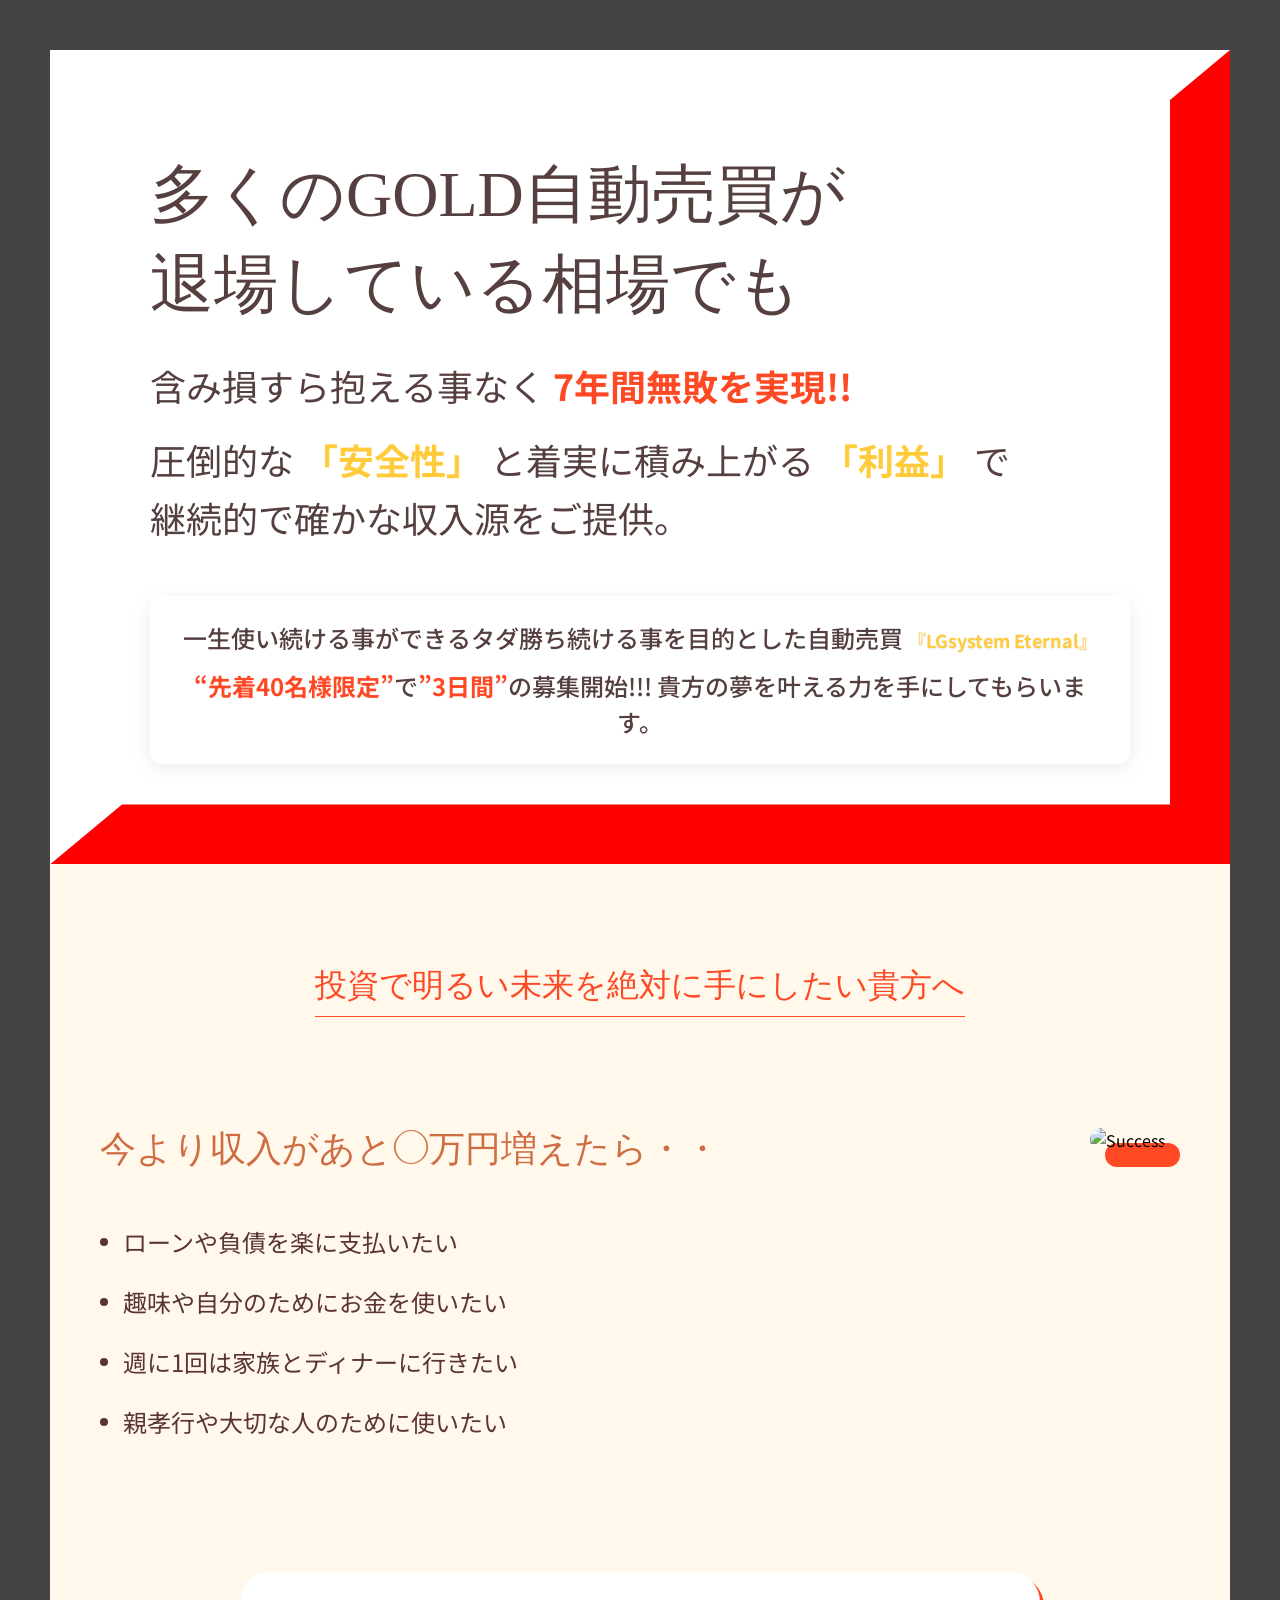
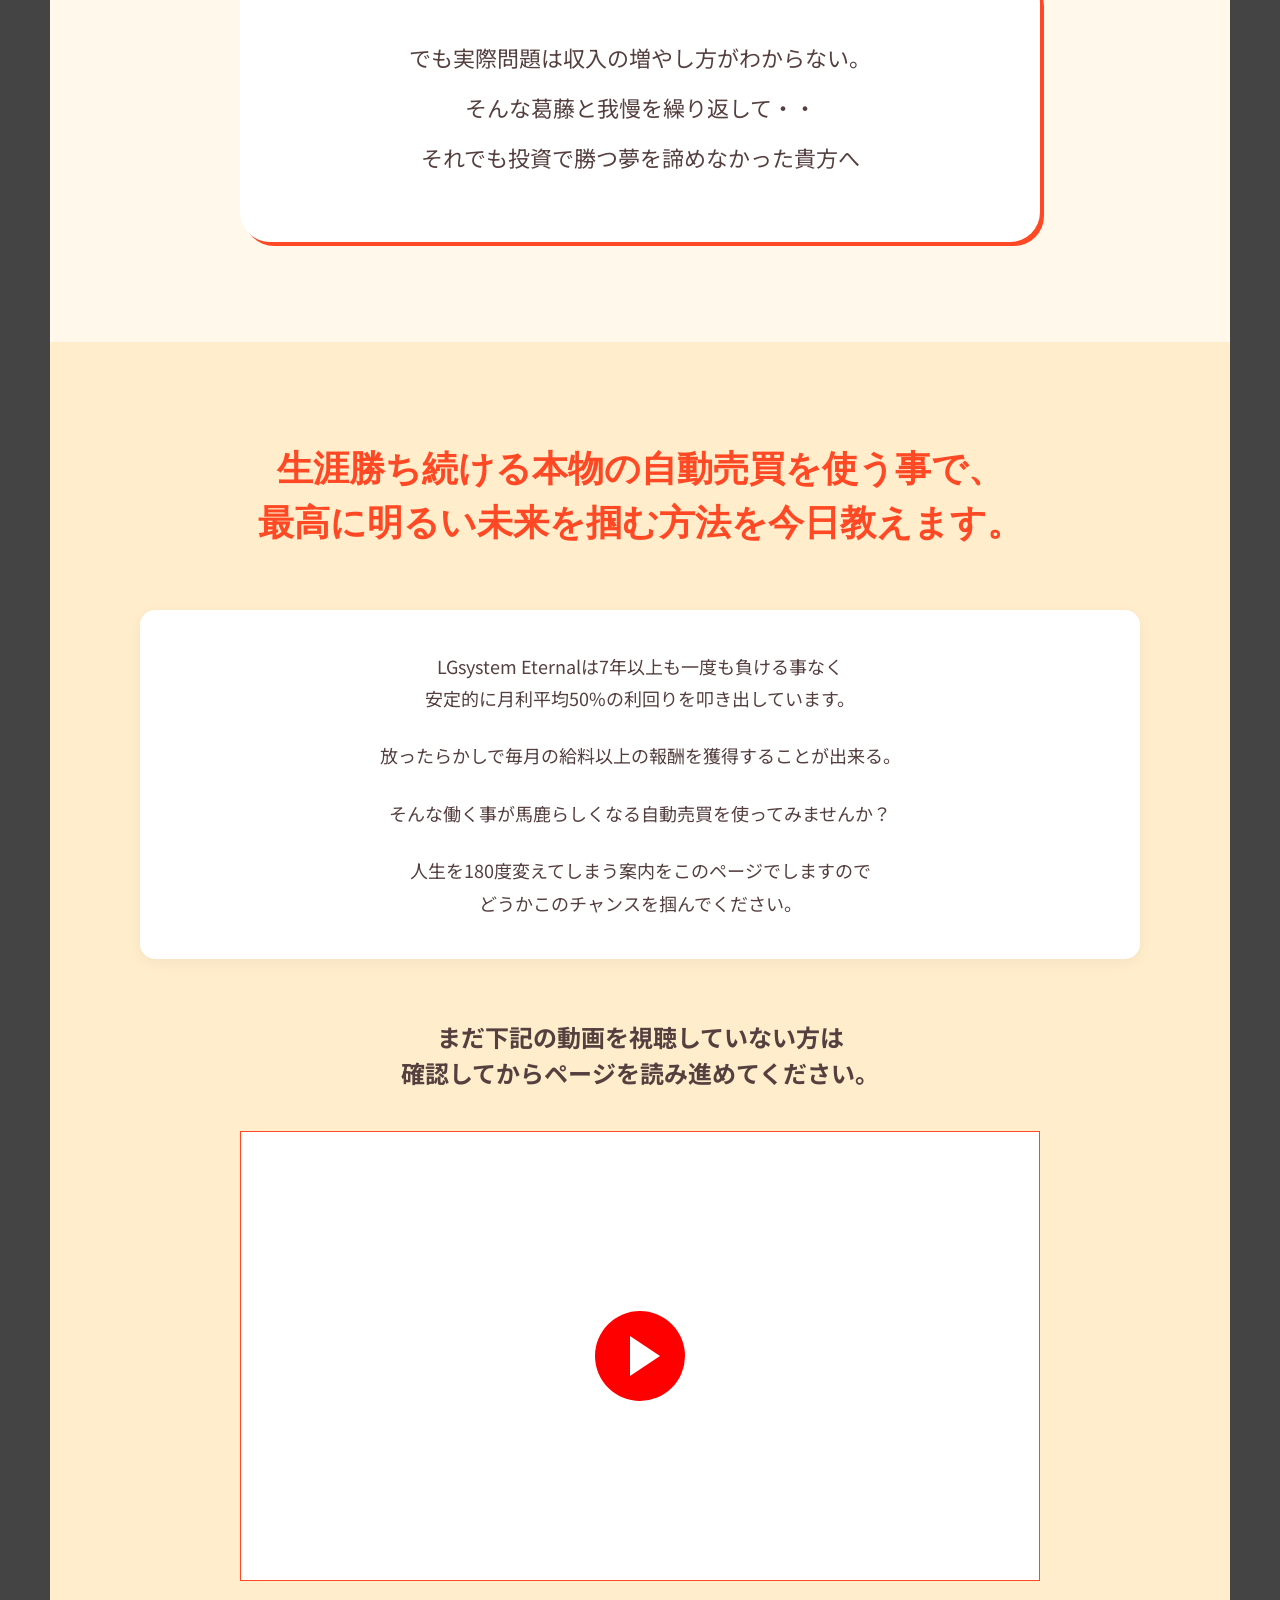
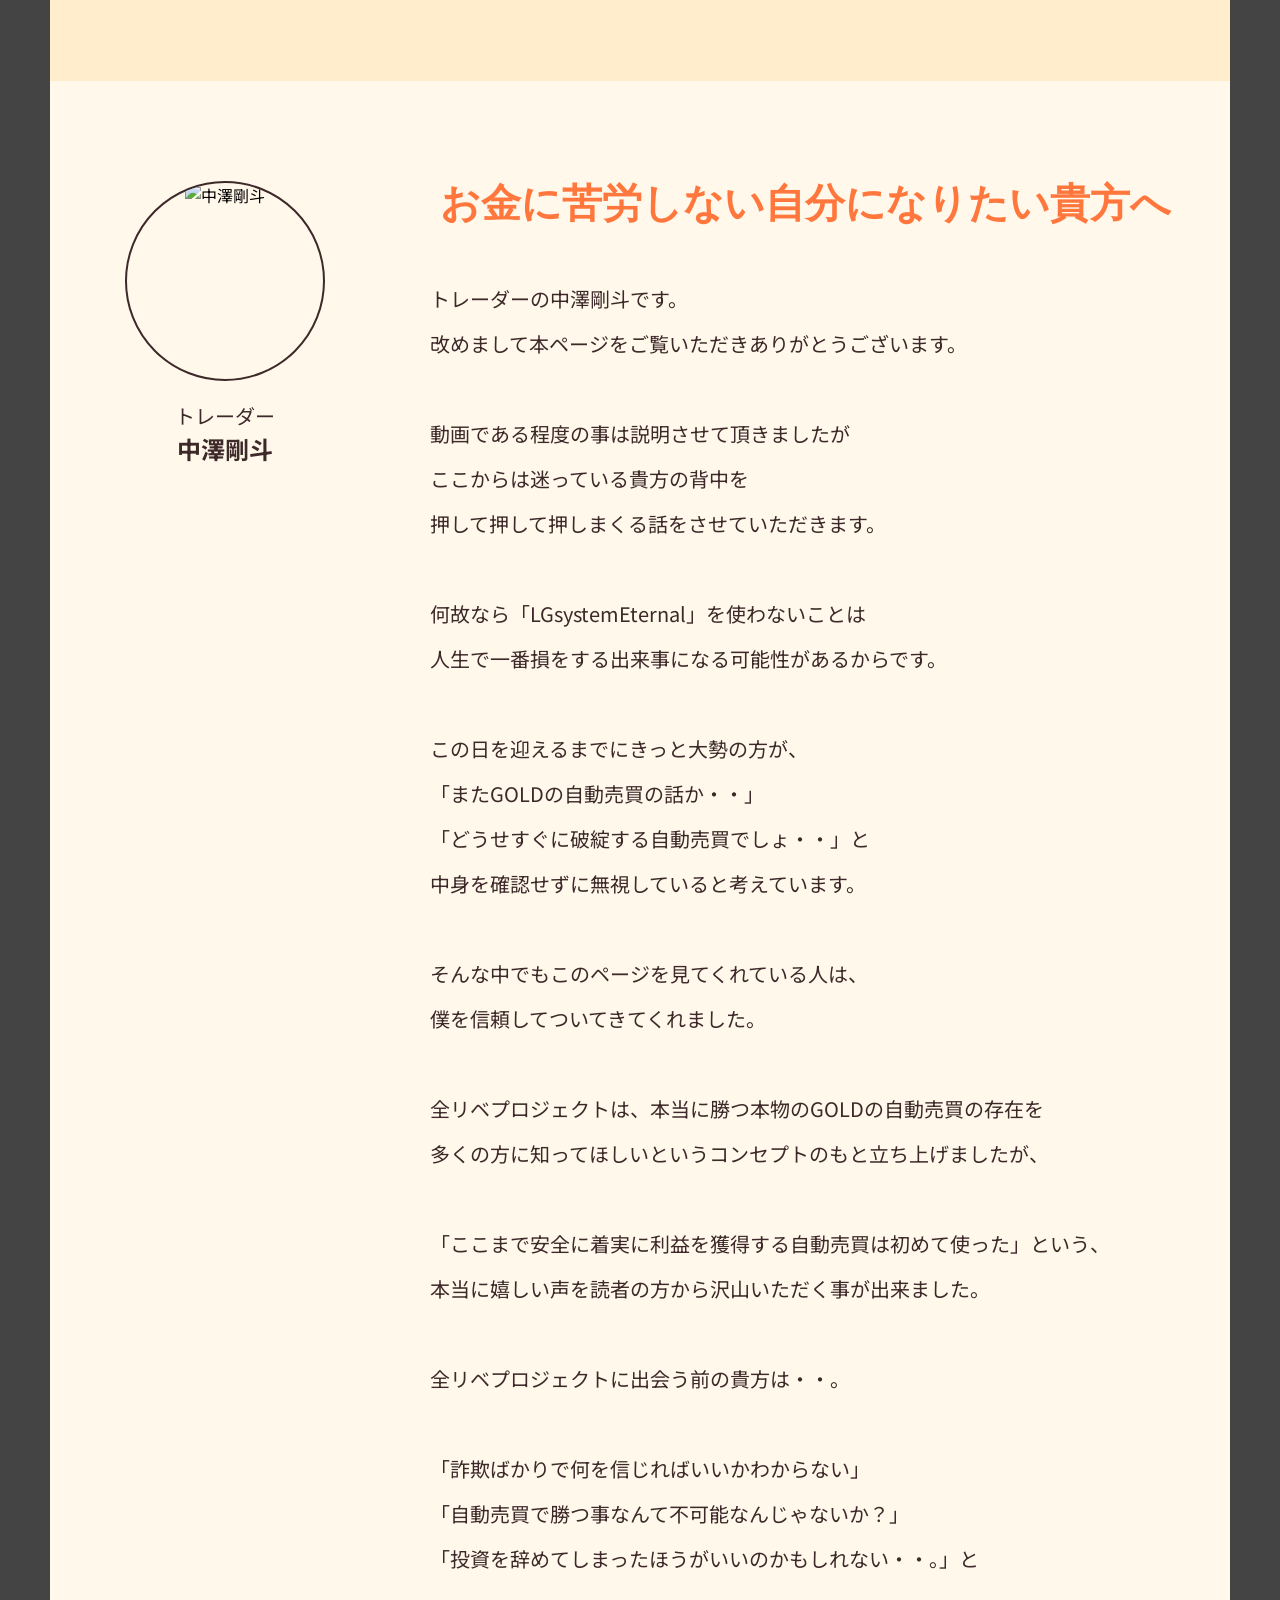
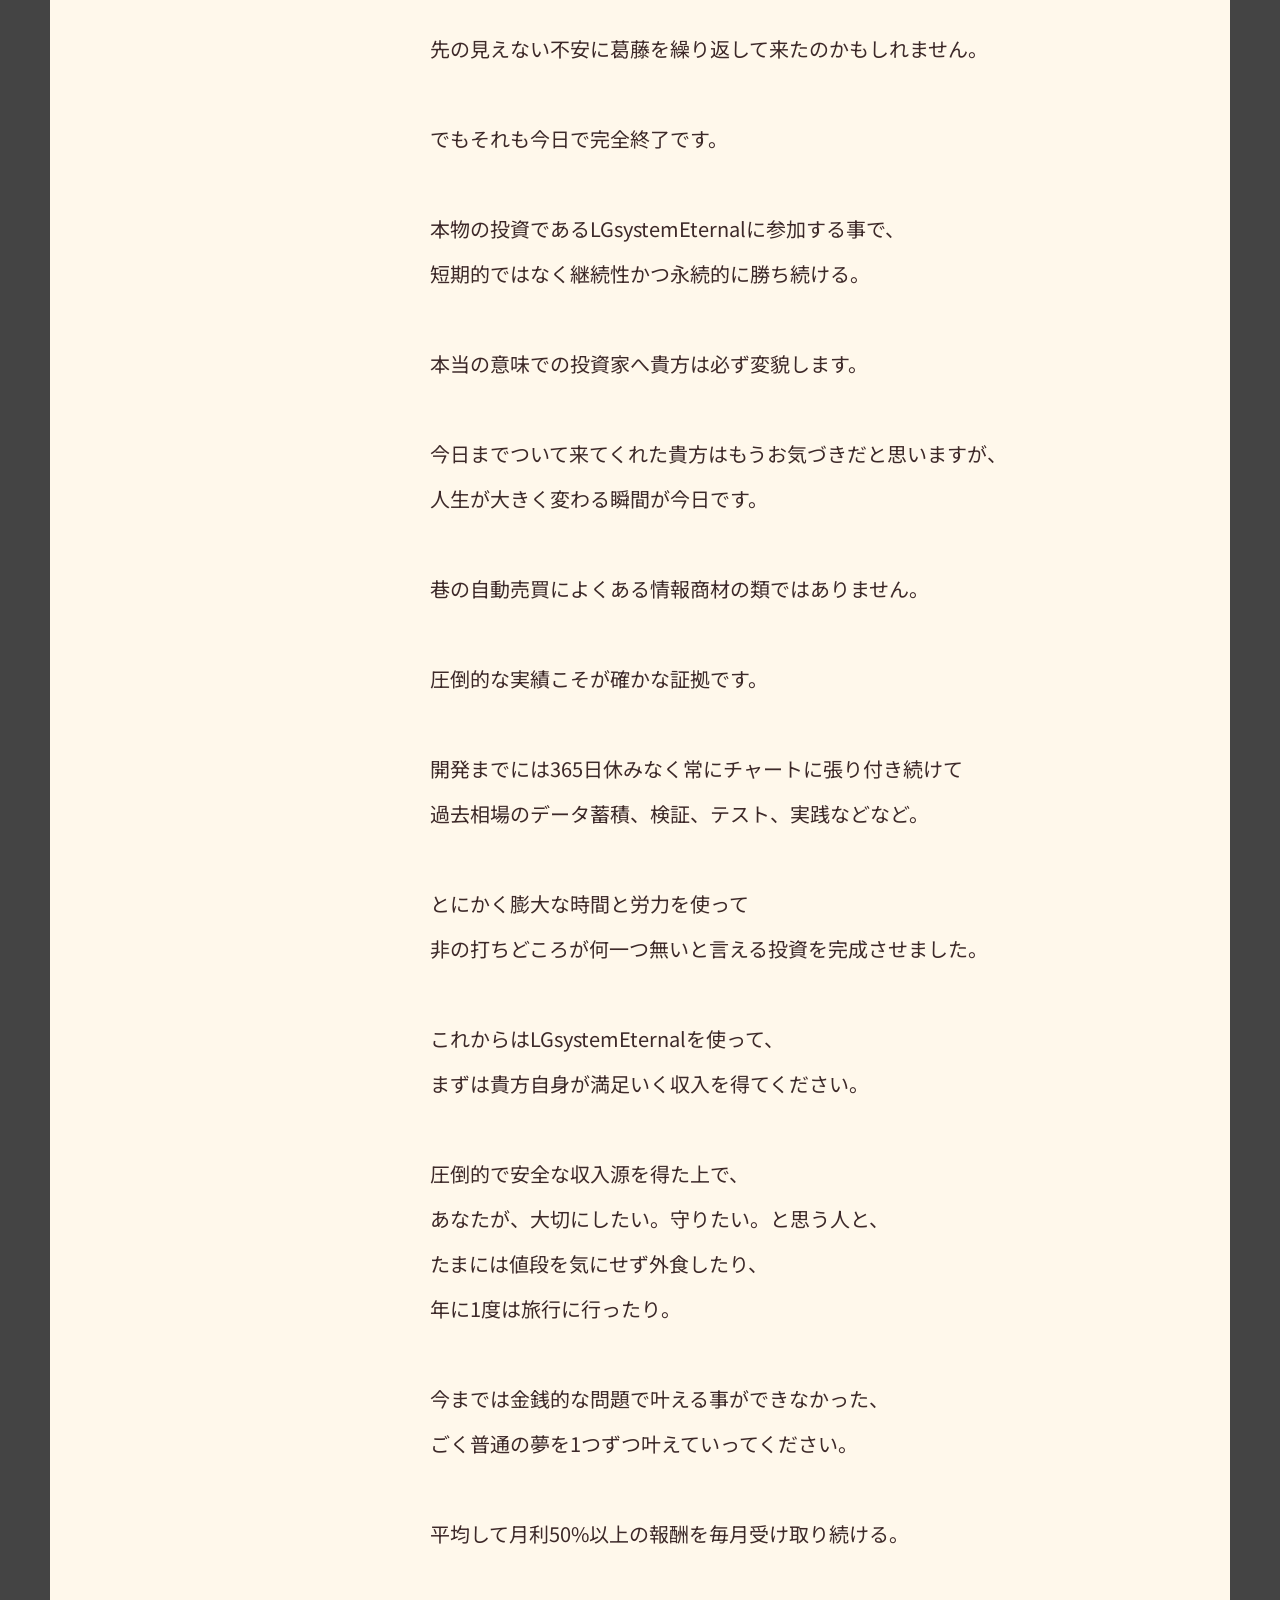
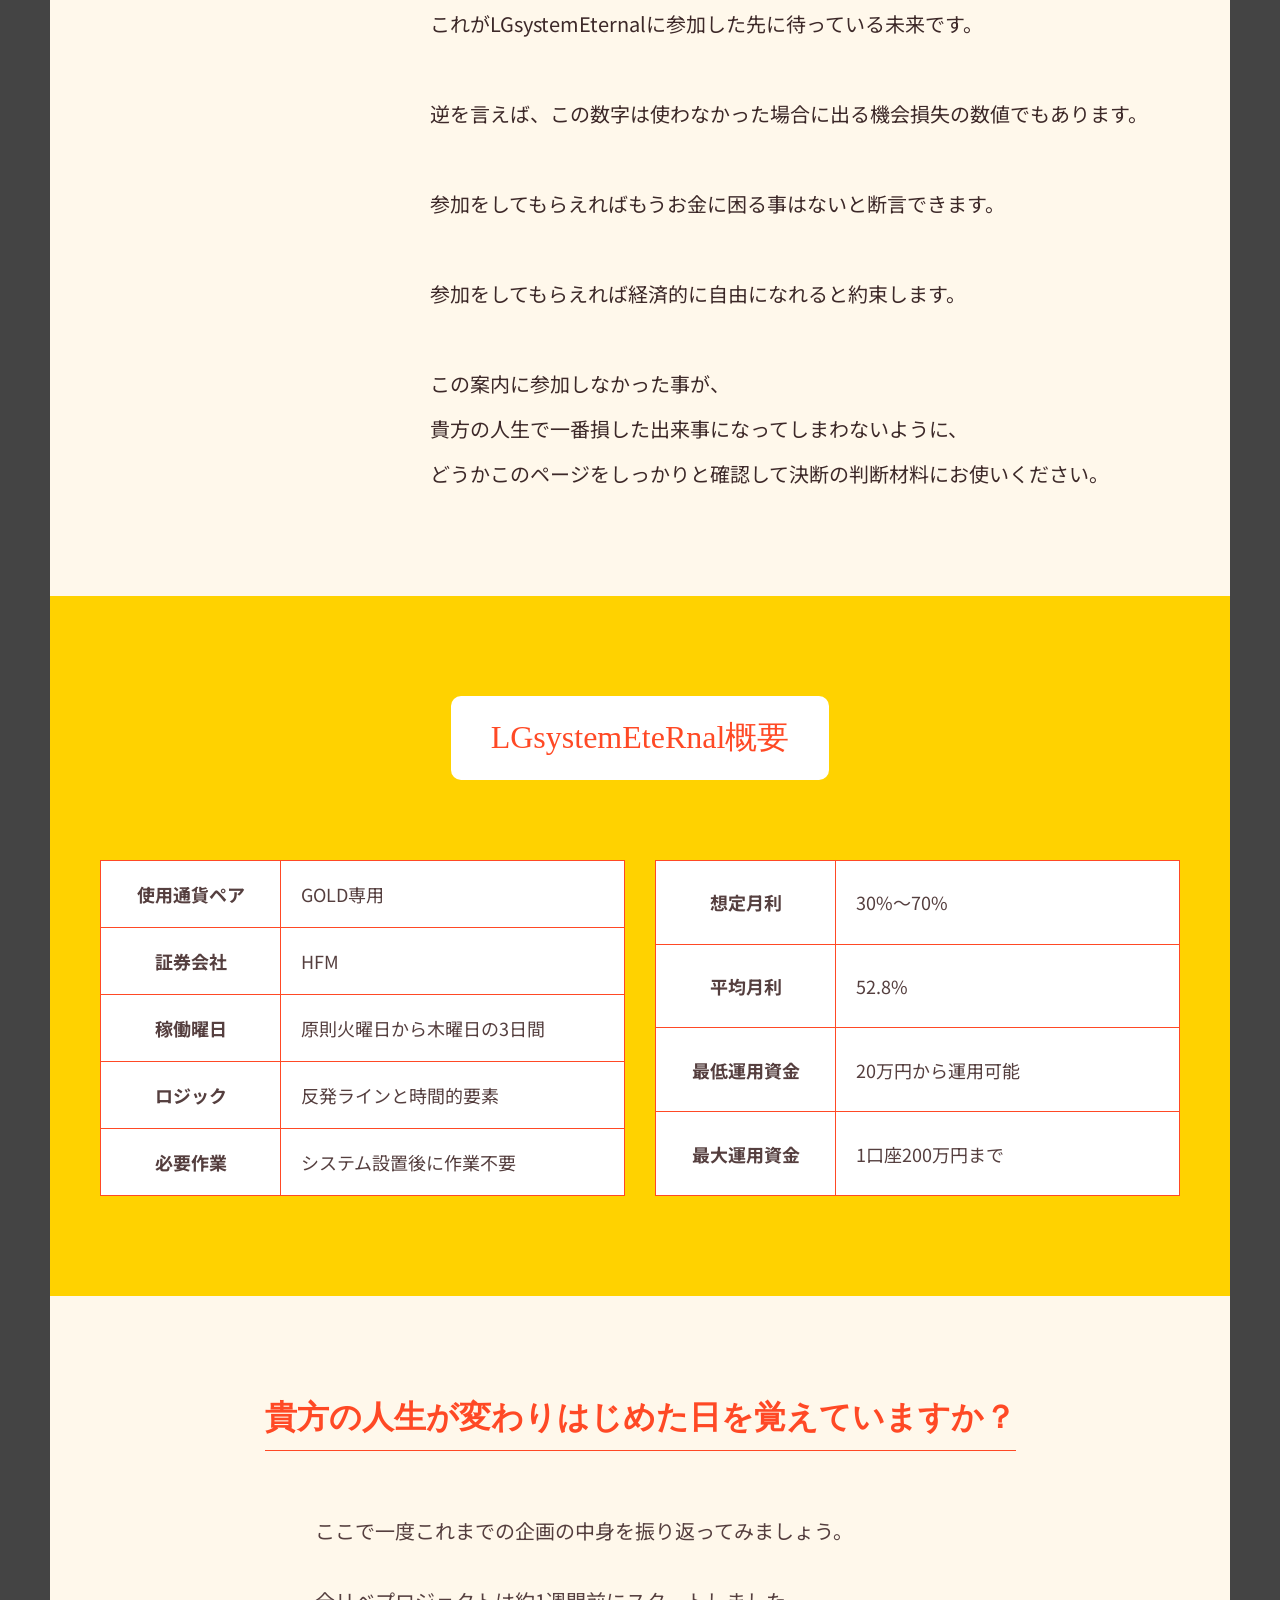
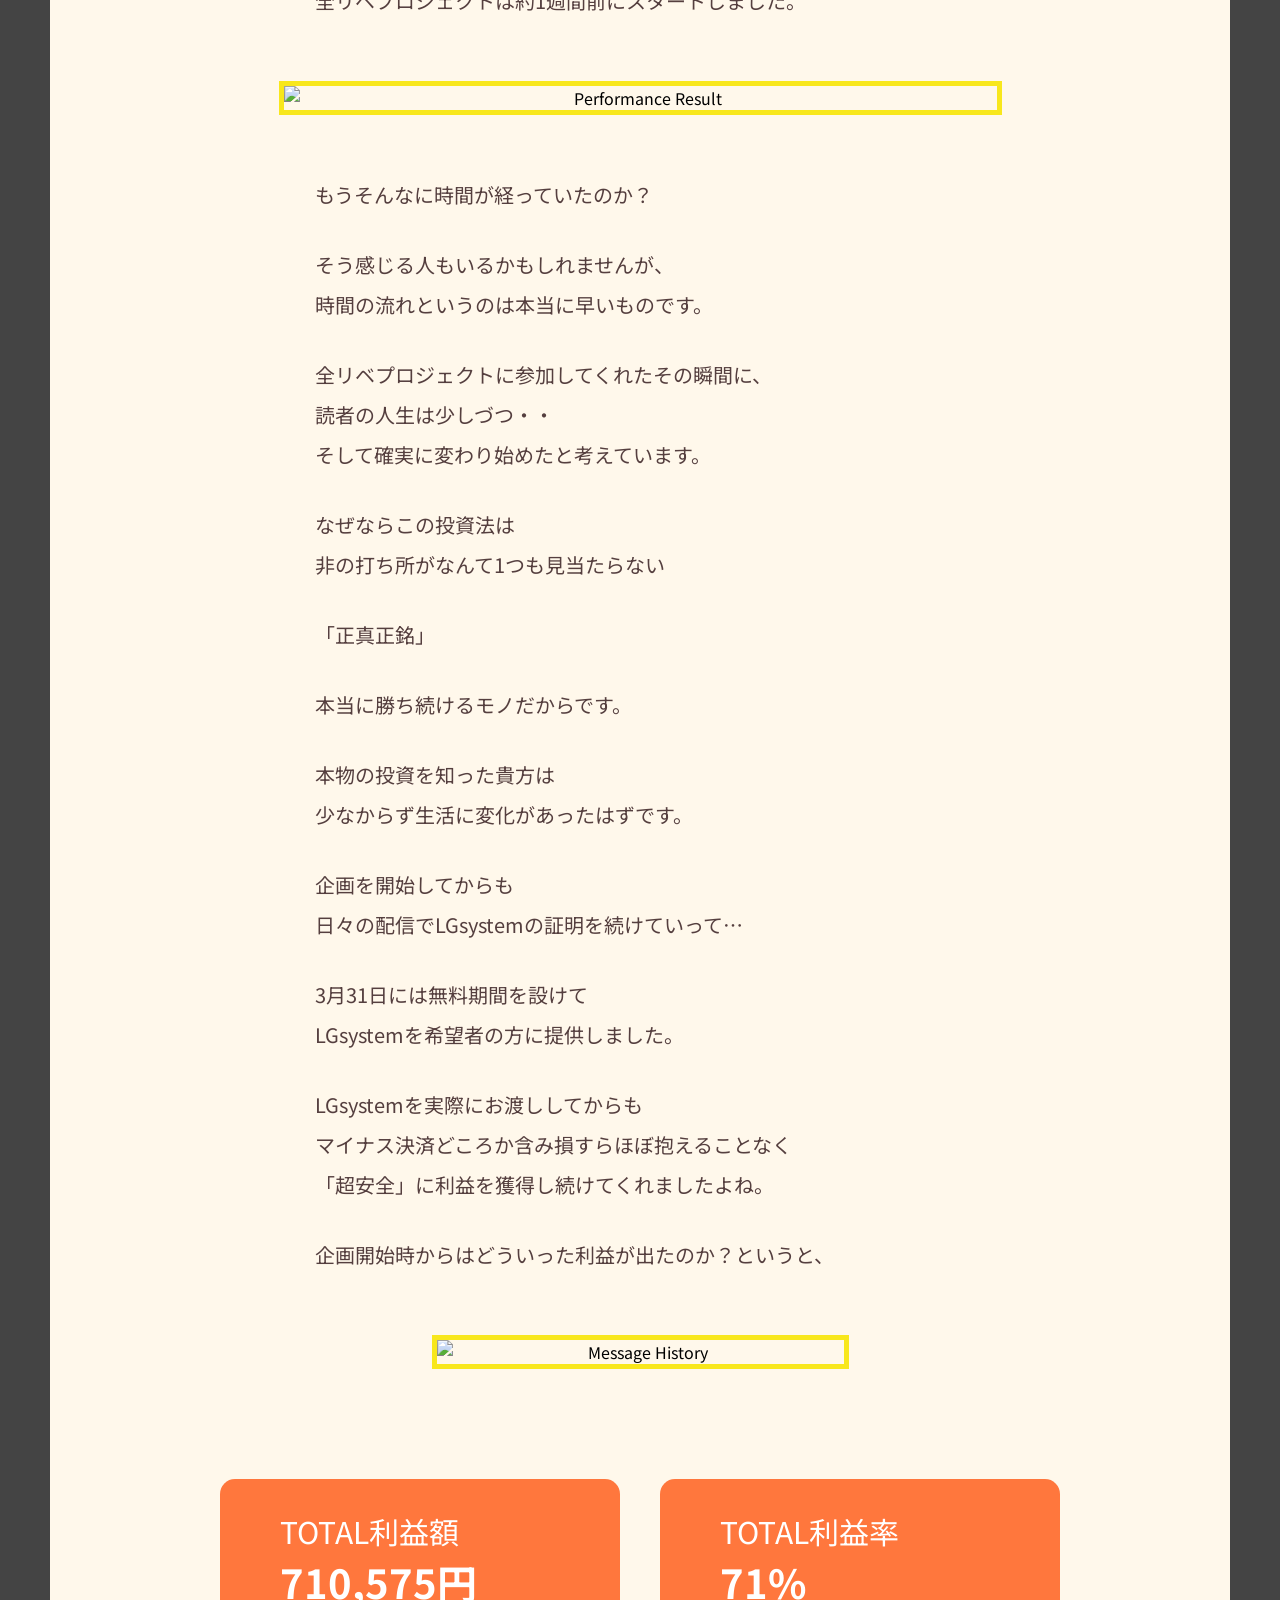
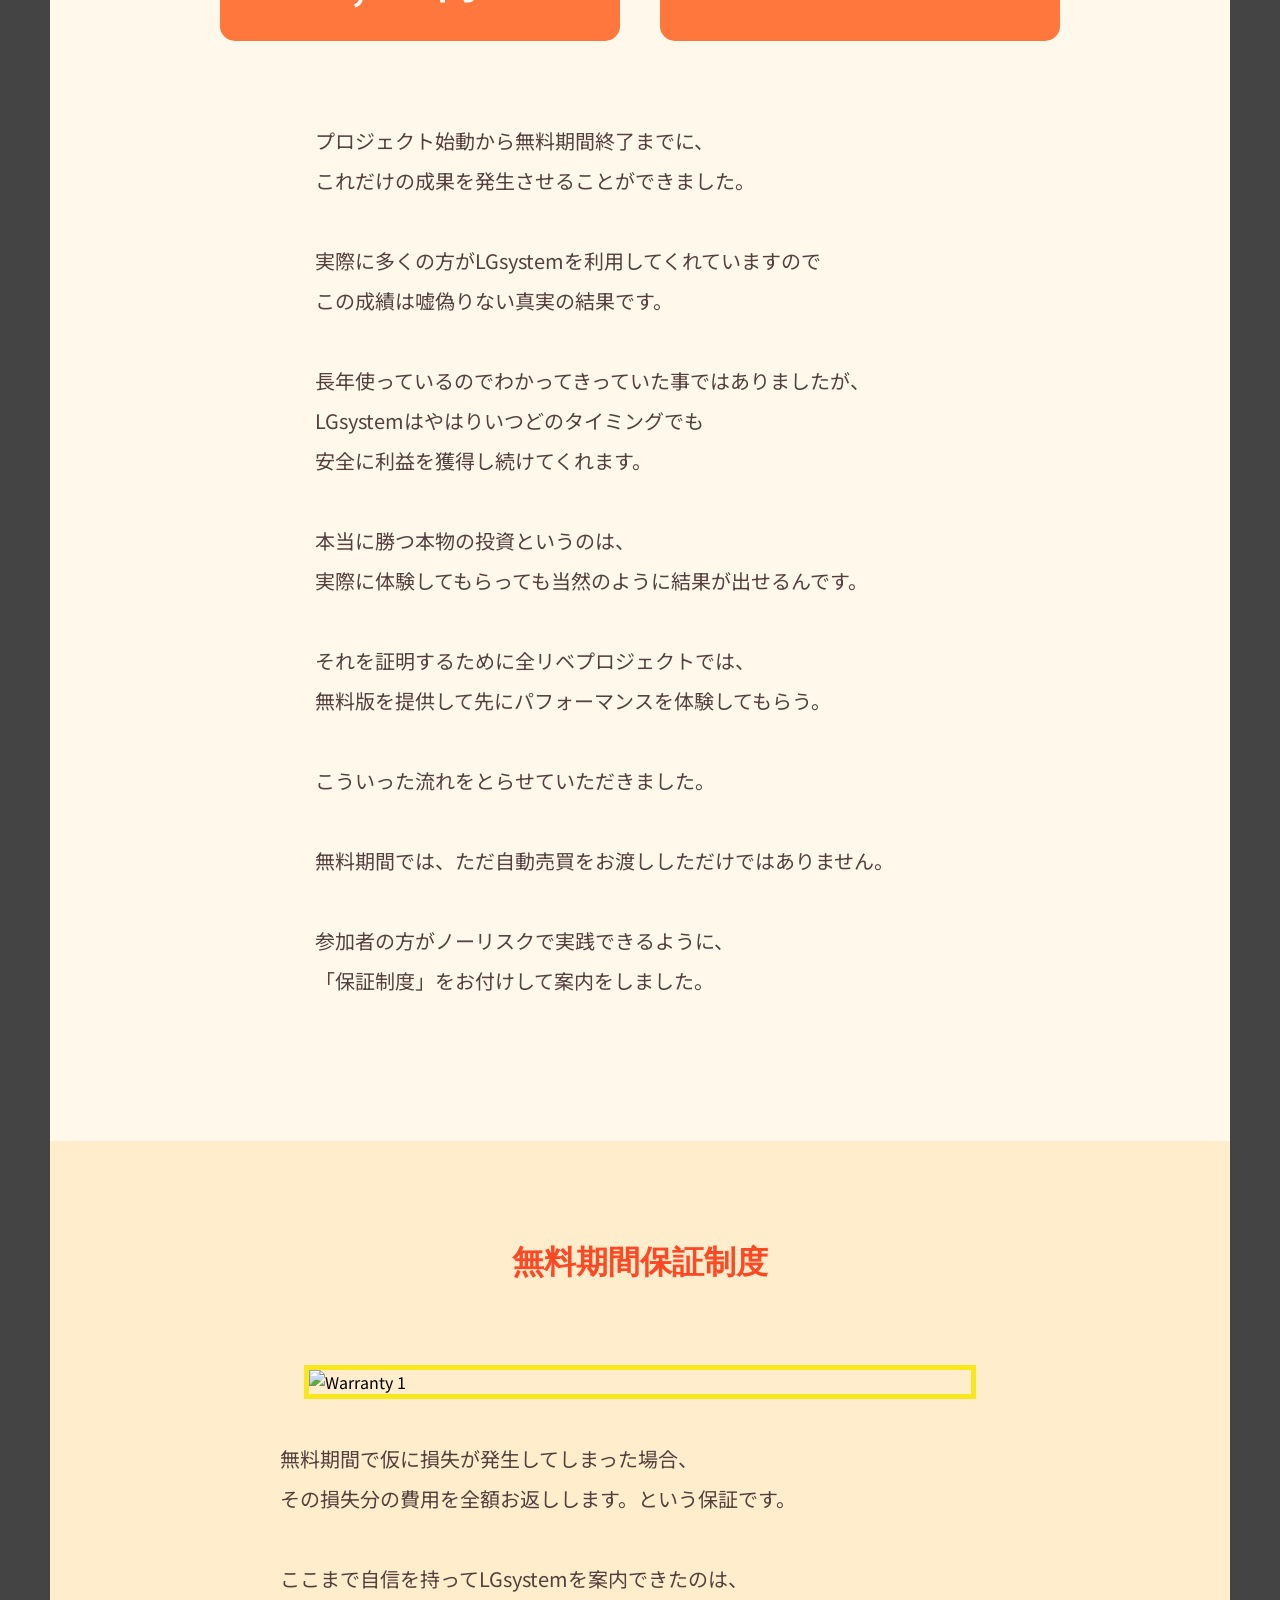
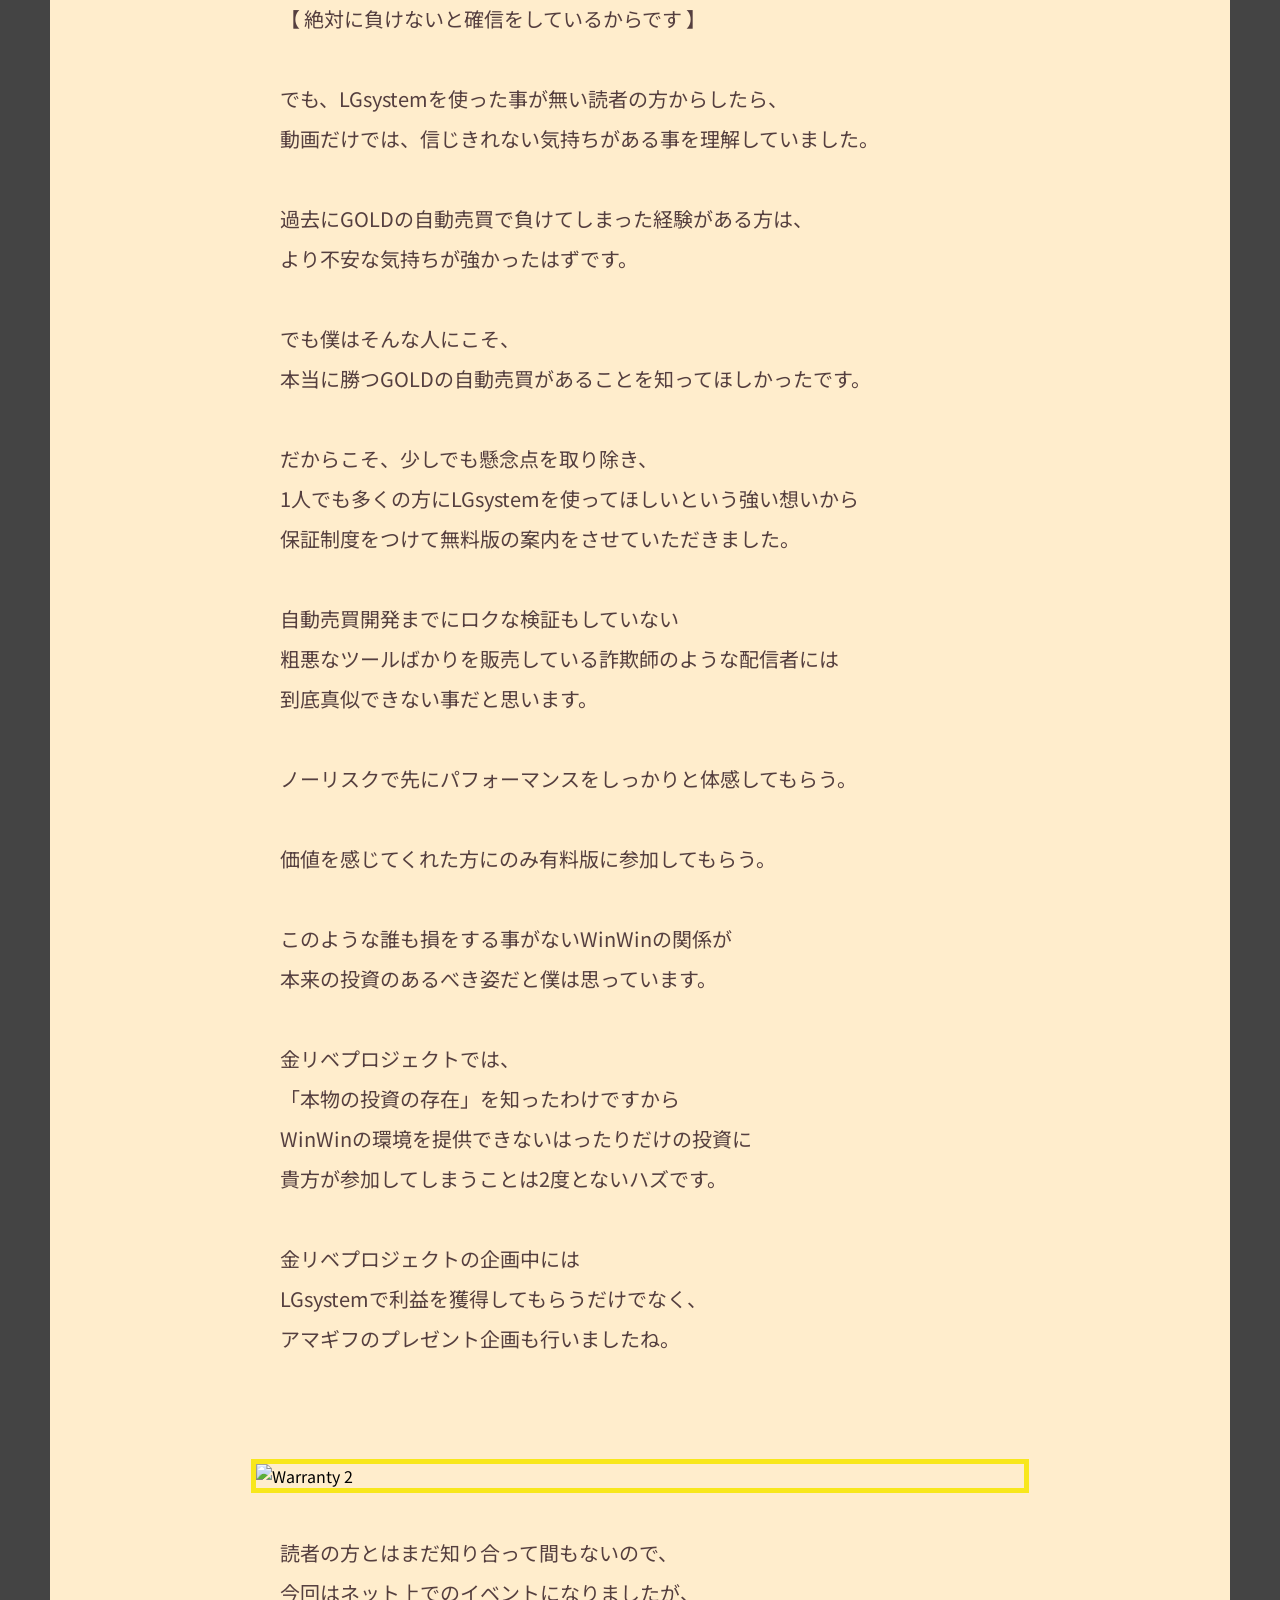
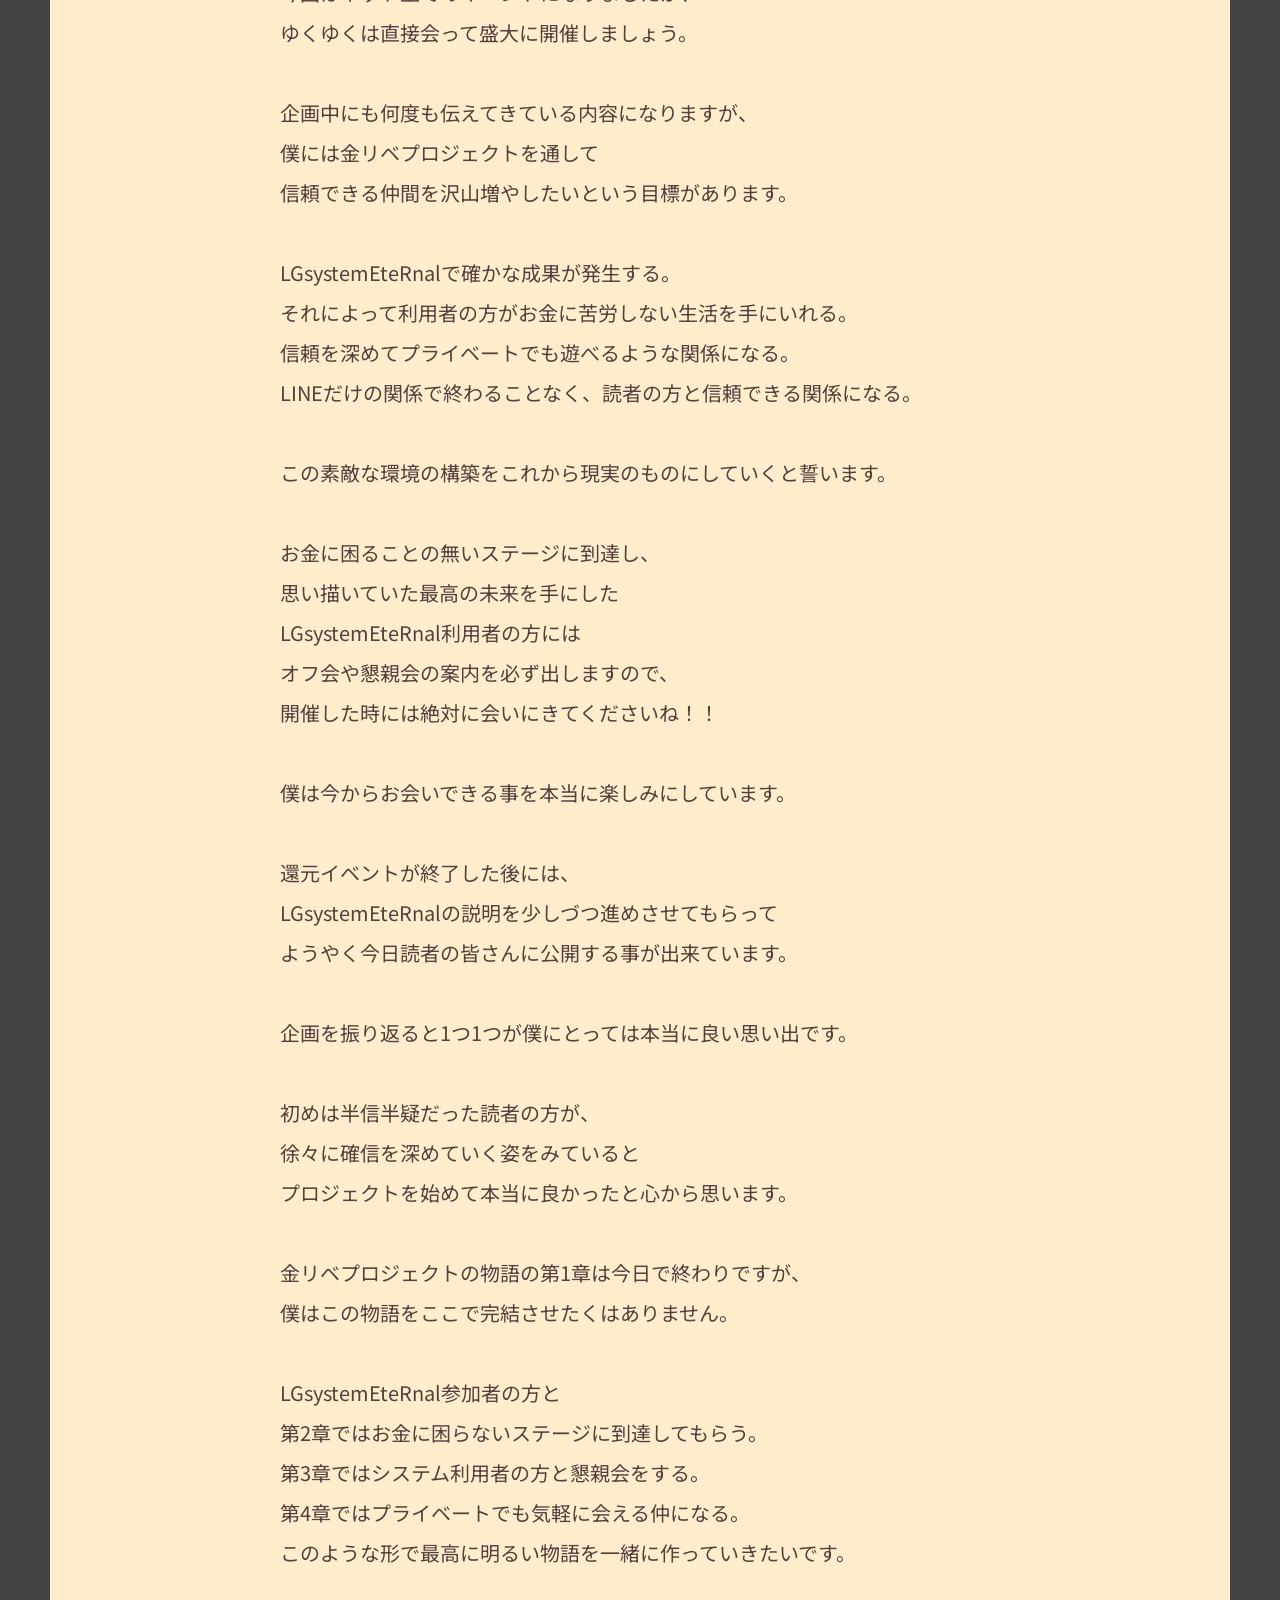
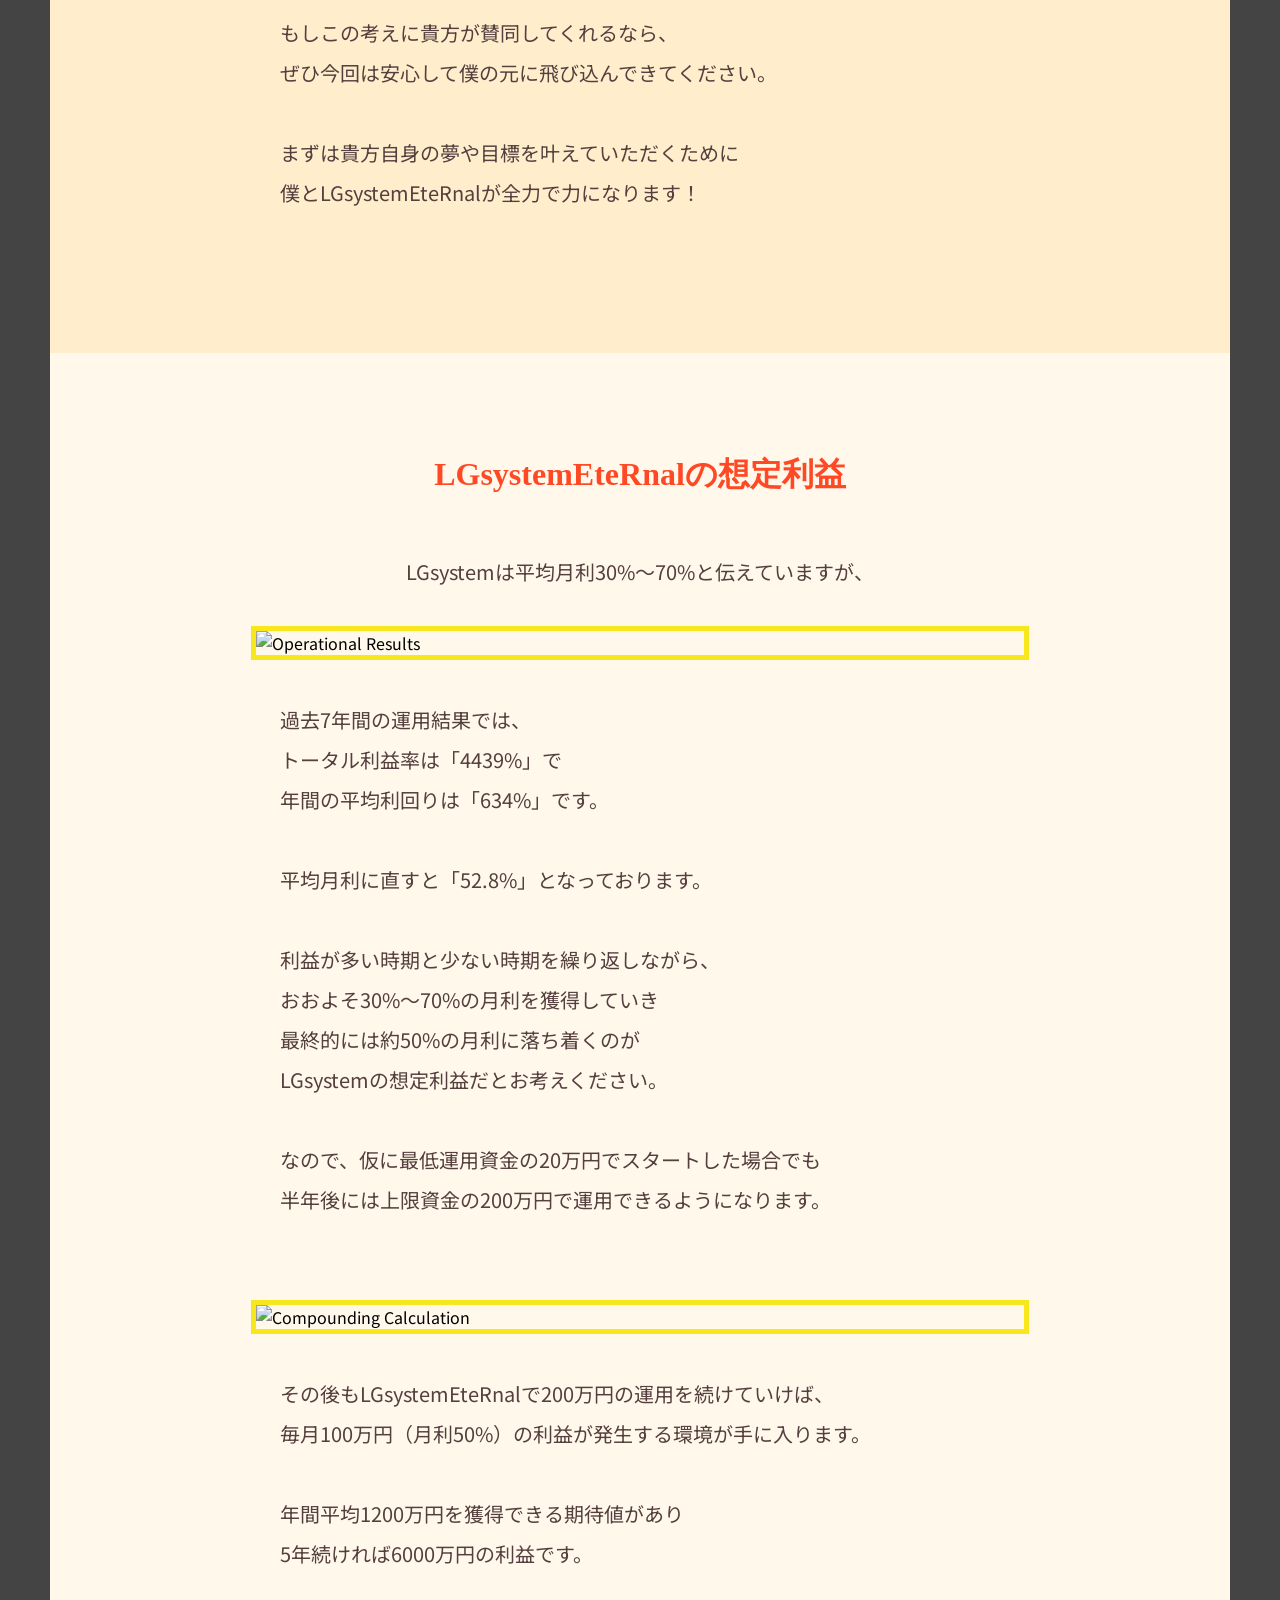
==== index.html @ 10be6286 "Initial commit" ====
<!DOCTYPE html>
<html lang="ja">
<head>
    <meta charset="UTF-8">
    <meta name="viewport" content="width=device-width, initial-scale=1.0">
    <title>特定商取引法の表記 | MAXBET</title>
    <link rel="preconnect" href="https://fonts.googleapis.com">
    <link rel="preconnect" href="https://fonts.gstatic.com" crossorigin>
    <link href="https://fonts.googleapis.com/css2?family=Noto+Sans+JP:wght@400;500;700;900&display=swap" rel="stylesheet">
    <link rel="stylesheet" href="style.css">
</head>
<body>
    <div class="container">
        <section class="hero">
            <!-- <img src="./assets/Rectangle.png" alt="bg" class="vertical-rect-image">
            <img src="./assets/Rectangle 1.png" alt="Business woman" class="horizontal-rect-image"> -->
            <div class="shape"></div>
                        <div class="shape-2"></div>

            <div class="hero-content">
                <h1 class="hero-title">
                    多くのGOLD自動売買が<br>
                    退場している相場でも
                </h1>
                
                <p class="hero-subtitle">
                    含み損すら抱える事なく <span class="text-red">7年間無敗を実現!!</span>
                </p>
                
                <p class="hero-desc">
                    圧倒的な <span class="text-yellow">「安全性」</span> と着実に積み上がる <span class="text-yellow">「利益」</span> で<br>
                    継続的で確かな収入源をご提供。
                </p>
                
                <div class="hero-box">
                    <p class="box-text-1">一生使い続ける事ができるタダ勝ち続ける事を目的とした自動売買 <span class="box-highlight">『LGsystem Eternal』</span></p>
                    <p class="box-text-2"><span class="text-red">“先着40名様限定”</span>で<span class="text-red">”3日間”</span>の募集開始!!! 貴方の夢を叶える力を手にしてもらいます。</p>
                </div>
            </div>
            
        </section>

        <section class="benefits-section">
            <div class="circle circle-top-right"></div>
                        <div class="circle circle-top-right-2"></div>

            <div class="circle circle-bottom-left"></div>
            
            <div class="benefits-inner">
                <div class="section-header">
                    <h2 class="section-title">投資で明るい未来を絶対に手にしたい貴方へ</h2>
                </div>

                <div class="benefits-main">
                    <div class="benefits-left">
                        <h3 class="benefits-subtitle">今より収入があと◯万円増えたら・・</h3>
                        <ul class="benefits-list">
                            <li>ローンや負債を楽に支払いたい</li>
                            <li>趣味や自分のためにお金を使いたい</li>
                            <li>週に1回は家族とディナーに行きたい</li>
                            <li>親孝行や大切な人のために使いたい</li>
                        </ul>
                    </div>
                    <div class="benefits-right">
                        <div class="image-with-shadow">
                            <img src="./assets/hand-air-sec2.png" alt="Success" class="benefits-image">
                        </div>
                    </div>
                </div>

                <div class="message-box">
                    <p>でも実際問題は収入の増やし方がわからない。</p>
                    <p>そんな葛藤と我慢を繰り返して・・</p>
                    <p>それでも投資で勝つ夢を諦めなかった貴方へ</p>
                </div>
            </div>
        </section>

        <section class="intro-section">
            <div class="intro-inner">
                <h2 class="intro-title">
                    生涯勝ち続ける本物の自動売買を使う事で、<br>
                    最高に明るい未来を掴む方法を今日教えます。
                </h2>

                <div class="intro-box">
                    <p>LGsystem Eternalは7年以上も一度も負ける事なく<br>安定的に月利平均50%の利回りを叩き出しています。</p>
                    <p>放ったらかしで毎月の給料以上の報酬を獲得することが出来る。</p>
                    <p>そんな働く事が馬鹿らしくなる自動売買を使ってみませんか？</p>
                    <p>人生を180度変えてしまう案内をこのページでしますので<br>どうかこのチャンスを掴んでください。</p>
                </div>

                <div class="video-instruction">
                    <p>まだ下記の動画を視聴していない方は<br>確認してからページを読み進めてください。</p>
                </div>

                <div class="video-placeholder">
                    <div class="play-button">
                        <svg viewBox="0 0 100 100" xmlns="http://www.w3.org/2000/svg">
                            <circle cx="50" cy="50" r="45" fill="red"/>
                            <polygon points="40,30 70,50 40,70" fill="white"/>
                        </svg>
                    </div>
                </div>
            </div>
        </section>
        <section class="profile-message-section">
            <div class="profile-inner">
                <div class="profile-left">
                    <div class="profile-avatar">
                        <img src="./assets/user.png" alt="中澤剛斗">
                    </div>
                    <div class="profile-name">
                        <p>トレーダー</p>
                        <p class="name-bold">中澤剛斗</p>
                    </div>
                </div>
                <div class="profile-right">
                    <h2 class="profile-message-title">お金に苦労しない自分になりたい貴方へ</h2>
                    <div class="profile-message-content">
                        <p>トレーダーの中澤剛斗です。<br>改めまして本ページをご覧いただきありがとうございます。</p>
                        
                        <p>動画である程度の事は説明させて頂きましたが<br>ここからは迷っている貴方の背中を<br>押して押して押しまくる話をさせていただきます。</p>
                        
                        <p>何故なら「LGsystemEternal」を使わないことは<br>人生で一番損をする出来事になる可能性があるからです。</p>
                        
                        <p>この日を迎えるまでにきっと大勢の方が、<br>「またGOLDの自動売買の話か・・」<br>「どうせすぐに破綻する自動売買でしょ・・」と<br>中身を確認せずに無視していると考えています。</p>
                        
                        <p>そんな中でもこのページを見てくれている人は、<br>僕を信頼してついてきてくれました。</p>
                        
                        <p>全リベプロジェクトは、本当に勝つ本物のGOLDの自動売買の存在を<br>多くの方に知ってほしいというコンセプトのもと立ち上げましたが、</p>
                        
                        <p>「ここまで安全に着実に利益を獲得する自動売買は初めて使った」という、<br>本当に嬉しい声を読者の方から沢山いただく事が出来ました。</p>
                        
                        <p>全リベプロジェクトに出会う前の貴方は・・。</p>
                        
                        <p>「詐欺ばかりで何を信じればいいかわからない」<br>「自動売買で勝つ事なんて不可能なんじゃないか？」<br>「投資を辞めてしまったほうがいいのかもしれない・・。」と</p>
                        
                        <p>先の見えない不安に葛藤を繰り返して来たのかもしれません。</p>
                        
                        <p>でもそれも今日で完全終了です。</p>
                        
                        <p>本物の投資であるLGsystemEternalに参加する事で、<br>短期的ではなく継続性かつ永続的に勝ち続ける。</p>
                        
                        <p>本当の意味での投資家へ貴方は必ず変貌します。</p>
                        
                        <p>今日までついて来てくれた貴方はもうお気づきだと思いますが、<br>人生が大きく変わる瞬間が今日です。</p>
                        
                        <p>巷の自動売買によくある情報商材の類ではありません。</p>
                        
                        <p>圧倒的な実績こそが確かな証拠です。</p>
                        
                        <p>開発までには365日休みなく常にチャートに張り付き続けて<br>過去相場のデータ蓄積、検証、テスト、実践などなど。</p>
                        
                        <p>とにかく膨大な時間と労力を使って<br>非の打ちどころが何一つ無いと言える投資を完成させました。</p>
                        
                        <p>これからはLGsystemEternalを使って、<br>まずは貴方自身が満足いく収入を得てください。</p>
                        
                        <p>圧倒的で安全な収入源を得た上で、<br>あなたが、大切にしたい。守りたい。と思う人と、<br>たまには値段を気にせず外食したり、<br>年に1度は旅行に行ったり。</p>
                        
                        <p>今までは金銭的な問題で叶える事ができなかった、<br>ごく普通の夢を1つずつ叶えていってください。</p>
                        
                        <p>平均して月利50%以上の報酬を毎月受け取り続ける。</p>
                        
                        <p>これがLGsystemEternalに参加した先に待っている未来です。</p>
                        
                        <p>逆を言えば、この数字は使わなかった場合に出る機会損失の数値でもあります。</p>
                        
                        <p>参加をしてもらえればもうお金に困る事はないと断言できます。</p>
                        
                        <p>参加をしてもらえれば経済的に自由になれると約束します。</p>
                        
                        <p>この案内に参加しなかった事が、<br>貴方の人生で一番損した出来事になってしまわないように、<br>どうかこのページをしっかりと確認して決断の判断材料にお使いください。</p>
                    </div>
                </div>
            </div>
        </section>

        <section class="summary-section">
            <div class="summary-inner">
                <div class="summary-title-box lg">
                    <h2 class="summary-title">LGsystemEteRnal概要</h2>
                    <div class="bubble-tip"></div>
                </div>

                <div class="summary-tables">
                    <table class="summary-table">
                        <tr>
                            <th>使用通貨ペア</th>
                            <td>GOLD専用</td>
                        </tr>
                        <tr>
                            <th>証券会社</th>
                            <td>HFM</td>
                        </tr>
                        <tr>
                            <th>稼働曜日</th>
                            <td>原則火曜日から木曜日の3日間</td>
                        </tr>
                        <tr>
                            <th>ロジック</th>
                            <td>反発ラインと時間的要素</td>
                        </tr>
                        <tr>
                            <th>必要作業</th>
                            <td>システム設置後に作業不要</td>
                        </tr>
                    </table>

                    <table class="summary-table">
                        <tr>
                            <th>想定月利</th>
                            <td>30%～70%</td>
                        </tr>
                        <tr>
                            <th>平均月利</th>
                            <td>52.8%</td>
                        </tr>
                        <tr>
                            <th>最低運用資金</th>
                            <td>20万円から運用可能</td>
                        </tr>
                        <tr>
                            <th>最大運用資金</th>
                            <td>1口座200万円まで</td>
                        </tr>
                    </table>
                </div>
            </div>
        </section>
        </section>

        <section class="reflection-section">
            <div class="reflection-inner">
                <h2 class="reflection-title">貴方の人生が変わりはじめた日を覚えていますか？</h2>
                <div class="reflection-content">
                    <p>ここで一度これまでの企画の中身を振り返ってみましょう。</p>
                    <p>全リベプロジェクトは約1週間前にスタートしました。</p>
                    
                
                    <div class="performance-image">
                        <img src="./assets/change-img.png" alt="Performance Result">
                    </div>

                    <p>もうそんなに時間が経っていたのか？</p>
                    <p>そう感じる人もいるかもしれませんが、<br>時間の流れというのは本当に早いものです。</p>
                    
                    <p>全リベプロジェクトに参加してくれたその瞬間に、<br>読者の人生は少しづつ・・<br>そして確実に変わり始めたと考えています。</p>
                    
                    <p>なぜならこの投資法は<br>非の打ち所がなんて1つも見当たらない</p>
                    
                    <p class="text-bold">「正真正銘」</p>
                    
                    <p>本当に勝ち続けるモノだからです。</p>
                    
                    <p>本物の投資を知った貴方は<br>少なからず生活に変化があったはずです。</p>
                    
                    <p>企画を開始してからも<br>日々の配信でLGsystemの証明を続けていって…</p>
                    
                    <p>3月31日には無料期間を設けて<br>LGsystemを希望者の方に提供しました。</p>
                    
                    <p>LGsystemを実際にお渡ししてからも<br>マイナス決済どころか含み損すらほぼ抱えることなく<br>「超安全」に利益を獲得し続けてくれましたよね。</p>
                    
                    <p>企画開始時からはどういった利益が出たのか？というと、</p>

                </div>
                <div class="reflection-image">
                        <img src="./assets/change-img-2.png" alt="Message History">
                    </div>
            </div>
        </section>

        <section class="performance-section">
            <div class="performance-inner">
                <div class="stats-boxes">
                    <div class="stats-box">
                        <p class="stats-label">TOTAL利益額</p>
                        <p class="stats-value">710,575円</p>
                    </div>
                    <div class="stats-box">
                        <p class="stats-label">TOTAL利益率</p>
                        <p class="stats-value">71%</p>
                    </div>
                </div>

                <div class="performance-content">
                    <p>プロジェクト始動から無料期間終了までに、<br>これだけの成果を発生させることができました。</p>
                    
                    <p>実際に多くの方がLGsystemを利用してくれていますので<br>この成績は嘘偽りない真実の結果です。</p>
                    
                    <p>長年使っているのでわかってきっていた事ではありましたが、<br>LGsystemはやはりいつどのタイミングでも<br>安全に利益を獲得し続けてくれます。</p>
                    
                    <p>本当に勝つ本物の投資というのは、<br>実際に体験してもらっても当然のように結果が出せるんです。</p>
                    
                    <p>それを証明するために全リベプロジェクトでは、<br>無料版を提供して先にパフォーマンスを体験してもらう。</p>
                    
                    <p>こういった流れをとらせていただきました。</p>
                    
                    <p>無料期間では、ただ自動売買をお渡ししただけではありません。</p>
                    
                    <p>参加者の方がノーリスクで実践できるように、<br>「保証制度」をお付けして案内をしました。</p>

    
                    
                </div>
            </div>
        </section>
        </section>

        <section class="warranty-section">
            <div class="warranty-inner">
                <h2 class="warranty-title">無料期間保証制度</h2>
                
                <div class="warranty-part">
                    <div class="warranty-image">
                        <img src="./assets/warrenty-1.png" alt="Warranty 1">
                    </div>
                    <div class="warranty-text">
                        <p>無料期間で仮に損失が発生してしまった場合、<br>その損失分の費用を全額お返しします。という保証です。</p>
                        <p>ここまで自信を持ってLGsystemを案内できたのは、<br>【 絶対に負けないと確信をしているからです 】</p>
                        <p>でも、LGsystemを使った事が無い読者の方からしたら、<br>動画だけでは、信じきれない気持ちがある事を理解していました。</p>
                        <p>過去にGOLDの自動売買で負けてしまった経験がある方は、<br>より不安な気持ちが強かったはずです。</p>
                        <p>でも僕はそんな人にこそ、<br>本当に勝つGOLDの自動売買があることを知ってほしかったです。</p>
                        <p>だからこそ、少しでも懸念点を取り除き、<br>1人でも多くの方にLGsystemを使ってほしいという強い想いから<br>保証制度をつけて無料版の案内をさせていただきました。</p>
                        <p>自動売買開発までにロクな検証もしていない<br>粗悪なツールばかりを販売している詐欺師のような配信者には<br>到底真似できない事だと思います。</p>
                        <p>ノーリスクで先にパフォーマンスをしっかりと体感してもらう。</p>
                        <p>価値を感じてくれた方にのみ有料版に参加してもらう。</p>
                        <p>このような誰も損をする事がないWinWinの関係が<br>本来の投資のあるべき姿だと僕は思っています。</p>
                        <p>金リベプロジェクトでは、<br>「本物の投資の存在」を知ったわけですから<br>WinWinの環境を提供できないはったりだけの投資に<br>貴方が参加してしまうことは2度とないハズです。</p>
                        <p>金リベプロジェクトの企画中には<br>LGsystemで利益を獲得してもらうだけでなく、<br>アマギフのプレゼント企画も行いましたね。</p>
                    </div>
                </div>

                <div class="warranty-part">
                    <div class="warranty-image second">
                        <img src="./assets/warrenty-2.png" alt="Warranty 2">
                    </div>
                    <div class="warranty-text">
                        <p>読者の方とはまだ知り合って間もないので、<br>今回はネット上でのイベントになりましたが、<br>ゆくゆくは直接会って盛大に開催しましょう。</p>
                        <p>企画中にも何度も伝えてきている内容になりますが、<br>僕には金リベプロジェクトを通して<br>信頼できる仲間を沢山増やしたいという目標があります。</p>
                        <p>LGsystemEteRnalで確かな成果が発生する。<br>それによって利用者の方がお金に苦労しない生活を手にいれる。<br>信頼を深めてプライベートでも遊べるような関係になる。<br>LINEだけの関係で終わることなく、読者の方と信頼できる関係になる。</p>
                        <p>この素敵な環境の構築をこれから現実のものにしていくと誓います。</p>
                        <p>お金に困ることの無いステージに到達し、<br>思い描いていた最高の未来を手にした<br>LGsystemEteRnal利用者の方には<br>オフ会や懇親会の案内を必ず出しますので、<br>開催した時には絶対に会いにきてくださいね！！</p>
                        <p>僕は今からお会いできる事を本当に楽しみにしています。</p>
                        <p>還元イベントが終了した後には、<br>LGsystemEteRnalの説明を少しづつ進めさせてもらって<br>ようやく今日読者の皆さんに公開する事が出来ています。</p>
                        <p>企画を振り返ると1つ1つが僕にとっては本当に良い思い出です。</p>
                        <p>初めは半信半疑だった読者の方が、<br>徐々に確信を深めていく姿をみていると<br>プロジェクトを始めて本当に良かったと心から思います。</p>
                        <p>金リベプロジェクトの物語の第1章は今日で終わりですが、<br>僕はこの物語をここで完結させたくはありません。</p>
                        <p>LGsystemEteRnal参加者の方と<br>第2章ではお金に困らないステージに到達してもらう。<br>第3章ではシステム利用者の方と懇親会をする。<br>第4章ではプライベートでも気軽に会える仲になる。<br>このような形で最高に明るい物語を一緒に作っていきたいです。</p>
                        <p>もしこの考えに貴方が賛同してくれるなら、<br>ぜひ今回は安心して僕の元に飛び込んできてください。</p>
                        <p>まずは貴方自身の夢や目標を叶えていただくために<br>僕とLGsystemEteRnalが全力で力になります！</p>
                    </div>
                </div>
            </div>
        </section>
        </section>

        <section class="expected-profit-section">
            <div class="expected-profit-inner">
                <h2 class="expected-profit-title">LGsystemEteRnalの想定利益</h2>
                
                <div class="profit-part">
                    <p class="profit-intro">LGsystemは平均月利30%～70%と伝えていますが、</p>
                    <div class="profit-image">
                        <img src="./assets/lg-system-1.png" alt="Operational Results">
                    </div>
                    <div class="profit-text">
                        <p>過去7年間の運用結果では、<br>トータル利益率は「4439%」で<br>年間の平均利回りは「634%」です。</p>
                        <p>平均月利に直すと「52.8%」となっております。</p>
                        <p>利益が多い時期と少ない時期を繰り返しながら、<br>おおよそ30%～70%の月利を獲得していき<br>最終的には約50%の月利に落ち着くのが<br>LGsystemの想定利益だとお考えください。</p>
                        <p>なので、仮に最低運用資金の20万円でスタートした場合でも<br>半年後には上限資金の200万円で運用できるようになります。</p>
                    </div>
                </div>

                <div class="profit-part">
                    <div class="profit-image second">
                        <img src="./assets/lg-system-2.png" alt="Compounding Calculation">
                    </div>
                    <div class="profit-text">
                        <p>その後もLGsystemEteRnalで200万円の運用を続けていけば、<br>毎月100万円（月利50%）の利益が発生する環境が手に入ります。</p>
                        <p>年間平均1200万円を獲得できる期待値があり<br>5年続ければ6000万円の利益です。</p>
                        <p>10年間運用すれば平均の利益額は1億2000万円です。</p>
                        <p>もちろんこれは勝ち続ける前提の話ですが・・。</p>
                        <p>LGsystemがこれまでにマイナス決済どころか<br>含み損さえほぼ無い状態で「利益」を獲得し続ける姿を<br>実際に利用してもらって目の当たりにしてもらいましたよね？</p>
                        <p>投資に絶対という言葉は無いのですが、<br>LGsystemだけは間違いなく勝ち続ける。</p>
                        <p>こう断言したいほど僕はこの投資に自信があります。</p>
                        <p>そう言い切れるだけの検証とテストと実践を繰り返してきましたから。</p>
                        <p>これだけの期待値がある投資を僕は紹介していますので、<br>LGsystemEteRnalには今回必ず参加してほしいと心の底から思っています。</p>
                    </div>
                </div>
            </div>
        </section>
        </section>

        <section class="support-section">
            <div class="support-inner">
                <div class="summary-title-box">
                    <h2 class="summary-title">提供できるサポート環境について</h2>
                </div>

                <div class="support-cards">
                    <div class="support-card">
                        <div class="card-left">
                            <h3 class="card-title">①各種カリキュラムの提供</h3>
                            <ul class="card-list">
                                <li>口座開設方法</li>
                                <li>LGsystemEternalの設置方法</li>
                                <li>出金方法</li>
                            </ul>
                            <p class="card-desc">などの各種必要なカリキュラムをお渡しします。</p>
                        </div>
                        <div class="card-right">
                            <img src="./assets/application-area.png" alt="Support Image">
                        </div>
                    </div>

                    <div class="support-card">
                        <div class="card-left">
                            <h3 class="card-title">②個別サポート</h3>
                            <p class="card-desc">ご不明点等のお問い合わせについては<br>スグにラインで質問出来る環境を用意しております。</p>
                            <p class="card-desc">僕が1つ1つメッセージを見て対応しますので<br>何かあればすぐにお問い合わせください。</p>
                        </div>
                        <div class="card-right">
                            <img src="./assets/application-area.png" alt="Support Image">
                        </div>
                    </div>

                    <div class="support-card">
                        <div class="card-left">
                            <h3 class="card-title">③遠隔設置サポート</h3>
                            <p class="card-desc">LGsystemEternalをチャートに設置する際には<br>初期手続きが必要です。</p>
                            <p class="card-desc">カリキュラムはもちろん用意していますが、<br>自分には難しいと感じた場合には<br>遠隔設置サポートをご利用ください。</p>
                            <p class="card-desc">僕が1人1人のチャートに遠隔でシステムを設置しますので、<br>パソコンに慣れていない人も安心してほしいです。</p>
                        </div>
                        <div class="card-right">
                            <img src="./assets/application-area.png" alt="Support Image">
                        </div>
                    </div>

                    <div class="support-card">
                        <div class="card-left">
                            <h3 class="card-title">④アフターフォロー配信</h3>
                            <ul class="card-list">
                                <li>獲得した利益の定期的な報告</li>
                                <li>翌週以降のトレード戦略</li>
                                <li>LGsystemEternalの稼働がお休みの日の事前報告</li>
                            </ul>
                            <p class="card-desc">これらは無料期間でも行っていましたが、<br>有料版でもアフター配信はずっと行っていきます。</p>
                        </div>
                        <div class="card-right">
                            <img src="./assets/application-area.png" alt="Support Image">
                        </div>
                    </div>

                    <div class="support-card large-card">
                        <div class="card-left">
                            <h3 class="card-title">⑤専用サーバーを使った運用の一生涯サポート</h3>
                            <p class="card-desc">LGsystemEternalでは無料期間と同じように<br>専用サーバーと利用者のの取引口座を紐付けて<br>取引をこちら側で一括管理していきます。</p>
                            <p class="card-desc">具体的には・・</p>
                            <p class="card-desc">僕自身が毎日相場分析と世界情勢のチェックをして<br>リスクが少しでもあるポイントでは稼働を一店停止して、<br>稼働しているロジックと相性の良い相場でのみ運用をします。</p>
                            <p class="card-desc">エントリーした後も常にチャートを監視し続けることで、<br>仮に急な値動きがあったとしても早期利確や損切りで<br>即座に対応できるようにしています。</p>
                            <p class="card-desc">この環境をLGsystemEternalでは一生涯提供します。</p>
                            
                            <p class="card-desc">「中澤にもしものことがあったらどうなるのか？」という話ですが…</p>
                            
                            <p class="card-desc">仮に僕自身が相場の監視を行えなくなるような場合でも、<br>僕は会社事業としてトレードを行っていて、<br>心から信頼できるチームメンバーがいるので<br>サポート環境がなくなる事は絶対にありません。</p>
                            
                            <p class="card-desc">そもそも僕はまだ30代前半ですし、<br>人間ドックも毎年行っていて健康体です。<br>不慮の事故にあう可能性ももちろんありますが、<br>それでも信頼できるチームがあるので安心してほしいです。</p>
                            
                            <p class="card-desc">トレードができなくなるような状態になるまでは、<br>僕が全責任を持ってLGsystemEternalの運用をしていきます。</p>
                            
                            <p class="card-desc">僕にLGsystemEternal利用者の方を一生涯サポートしていく<br>覚悟を持って案内をしています。</p>
                            
                            <p class="card-desc">LGsystemEternalのサポートと運用に全力を注ぎ<br>参加してくれた方のアフターフォローに注力していきます。</p>
                            
                            <p class="card-desc">全リベプロジェクトでの出会いをきっかけに…<br>LGsystemEternalで確かな収入源を構築してもらう。</p>
                            
                            <p class="card-desc">それにより利用者の方がお金に苦労しない生活を手に入れる。</p>
                            
                            <p class="card-desc">信頼を深めてプライベートでも遊べるような関係になる。</p>
                            
                            <p class="card-desc">LINEだけの関係で終わることなく、読者の方と信頼できる関係になる。</p>
                            
                            <p class="card-desc">こんな素敵な環境を構築するのが僕の最終目標であり夢だからです。</p>
                            
                            <p class="card-desc">自分自身の夢を叶えるためにも参加者の方には<br>絶対に成功を掴んでもらいます。</p>
                            
                            <p class="card-desc">お金に困らないステージへ最速で連れていくと約束しますので、<br>ぜひ今回の案内でこの環境に安心して飛び込んできてほしいです。</p>
                        </div>
                        <div class="card-right">
                            <img src="./assets/application-area.png" alt="Support Image">
                        </div>
                    </div>
                </div>
            </div>
        </section>
        </section>

        <section class="plans-section">
            <div class="plans-inner">
                <div class="plans-header">
                    <h2 class="plans-title">3つの参加プランの説明</h2>
                </div>

                <div class="plans-intro">
                    <p>動画でも説明させていただいた内容になりますが今回の案内では、</p>
                    <p class="text-bold">・BASICプラン</p>
                    <p class="text-bold">・STANDARDプラン</p>
                    <p class="text-bold">・SPECIALプラン</p>
                    <p>上記3つの参加プランをご用意しました。<br>それぞれの説明を今一度していきます。</p>
                </div>

                <div class="plan-cards">
                    <div class="plan-card">
                        <div class="plan-header">BASICプラン</div>
                        <div class="plan-body">
                            <p>一番安く参加できるプランです。</p>
                            <p>このプランでは運用資金30万円まででのみ稼働する<br>制限をかけたLGsystemEternalをご提供します。</p>
                            <p>それにプラスして、将来的に正規版のLGsystemEternalへ<br>参加できる権利をお渡しします。</p>
                            <p>BASICプランに参加した場合には、差額をお支払いいただく事で、<br>STANDARDプランもしくはSPECIALプランへ<br>いつでもバージョンアップする事が可能です。</p>
                            <p>上位プランであるSTANDARDとSPECIALプランの参加費用を<br>すぐに提出するのが難しいという方は今回は<br>BASICプランへの参加をご検討ください。</p>
                            <p>制限をかけたLGsystemEternalを稼働してもらうことで、<br>利益を積み上げていただき・・・。</p>
                            <p>資金ができた段階で上位プランにバージョンアップをする。<br>このような流れをイメージしてほしいです。</p>
                            <p class="text-bold">BASICプランへ参加できる人数は「先着10名様」までとさせていただきます。</p>
                        </div>
                    </div>

                    <div class="plan-card">
                        <div class="plan-header">STANDARDプラン</div>
                        <div class="plan-body">
                            <p>こちらのプランでは、運用資金の上限が200万円までの<br>通常のLGsystemEternalをご提供します。</p>
                            <p>BASICプランとは違い「複利運用」ができるようになるので、<br>参加者の方は将来的に、月収100万円のステージに到達できます。</p>
                            <p>費用が許すかたには、BASICプランではなく、<br>STANDARDプランに参加して、1日も早く<br>お金に困ることのない生活を手に入れてほしいです。</p>
                            <p class="text-bold">STANDARDプランへ参加できる人数は「先着25名様」までとさせていただきます。</p>
                        </div>
                    </div>

                    <div class="plan-card">
                        <div class="plan-header">SPECIALプラン</div>
                        <div class="plan-body">
                            <p>資金が許すのであれば最もオススメしたいパッケージです。</p>
                            <p>このプランでは、LGsystemEternalを2台分ご提供します。</p>
                            <p>LGsystemEternalは、1台あたりの上限資金は200万円までと設定していますが、<br>取引口座を分けることで、複数台で運用する事ができます。</p>
                            <p>2口座分で運用すれば、単純に利益額は倍になります。</p>
                            <p>仮にどちらの口座でも上限の200万円で運用した場合には、<br>合計資金は400万円なので、平均月利の50%が発生すれば<br>毎月の収入は200万円となります。</p>
                            <p>運用資金が200万円を超えて大丈夫なのか？という話だと思いますが、<br>口座を分ける事で規制の対象にならないことは<br>7年以上にも及ぶ運用期間で実証済みです。</p>
                            <p>実際に僕たち運営陣も口座を分けて複数台を使って運用しています。</p>
                            <p>複数台運用する際に関しても、専用のカリキュラムを用意して説明しますし、<br>遠隔での初期設置サポートを行いますのでご安心ください。</p>
                            <p>LGsystemEternalの価格は400,000円なので、2台提供すると、<br>単純計算では80万円になりますが、利用者の方自体は1人だと思います。</p>
                            <p>その分、サポートの人件費やサーバーの管理費がかからないので、<br>2台目以降はソフトの開発費用だけ頂戴する形で、<br>参加費用は50万円と設定させていただきました。</p>
                            <p>獲得できる利益額を考慮すると、資金が許すのであれば<br>最もオススメしたいプランです。</p>
                            <p>最短距離でお金に困ることのないステージに到達できる方法だと考えていますので、<br>ぜひご検討いただけると幸いです。</p>
                        </div>
                    </div>
                </div>

                <div class="plans-footer">
                    <p>以上が3つのプランの説明ですが、<br>どのプランもサービスの提供期間は「一生」です。</p>
                    <p>僕には1人でも多くの方に参加してもらって<br>人生を変えて欲しいという気持ちがあります。</p>
                    <p>だからこそ読者の方の状況とニーズに合わせて<br>3つの参加プランと提供サービスをご用意しました。</p>
                </div>
            </div>
        </section>
        </section>

        <section class="price-section">
            <div class="price-inner">
                <div class="summary-title-box with-icon">
                    <img class="title-left-decor" src="./assets/left-decor.svg" alt="">
                    <h2 class="summary-title">販売価格について</h2>
                    <img class="title-right-decor" src="./assets/right-decor.svg" alt="">
                </div>

                <div class="price-intro">
                    <p>LGsystemEteRnalのサービスを提供するためには、取引口座とシステムを紐付ける為の開発費継続的な運営費用、専用サーバーの管理費用、サポート環境を提供するための人件費がかかります。</p>
                    <p>なので無料でご提案する事はできません。</p>
                    <p>僕たち運営チーム内でも協議を重ねてかかる費用を算出した結果、ご提案できる金額が下記の数字です。</p>
                </div>

                <div class="price-cards">
                    <div class="price-card">
                        <div class="price-header">BASICプラン</div>
                        <div class="price-body">
                            <p class="price-amount">150,000円<span>（税込）</span></p>
                            <div class="dog-ear"></div>
                        </div>
                    </div>

                    <div class="price-card">
                        <div class="price-header">STANDARDプラン</div>
                        <div class="price-body">
                            <p class="price-amount">400,000円<span>（税込）</span></p>
                            <div class="dog-ear"></div>
                        </div>
                    </div>

                    <div class="price-card">
                        <div class="price-header">SPECIALプラン</div>
                        <div class="price-body">
                            <p class="price-amount">500,000円<span>（税込）</span></p>
                            <div class="dog-ear"></div>
                        </div>
                    </div>
                </div>

                <div class="price-footer">
                    <p class="caution">※注意</p>
                    <p>クレジットカード支払いの場合は決済手数料がかかりますので申し込み時にご確認ください。</p>
                    <p>安い金額でない事は重々承知していますが、LGsystemEteRnalで発生するリターンを考えてもらえば絶対に手に入れた方が良いのは明白です。</p>
                    <p>ぜひ最初で最後の今回の案内での参加をご検討ください。</p>
                </div>
            </div>
        </section>
        </section>

        <section class="steps-section">
            <div class="steps-inner">
                <div class="plans-header">
                    <h2 class="plans-title">LGsystemEteRnalへの<br>参加手続きについての説明</h2>
                </div>

                <div class="steps-cards">
                    <div class="step-card">
                        <div class="step-left">
                            <h3 class="step-card-title"><span>▶</span> 手順1</h3>
                            <p class="step-card-text">参加を希望してくれている人は、<br>下の申し込みボタンをクリックしてください。</p>
                            <div class="btn-wrapper"><a href="#" class="step-btn">申し込みはコチラから</a></div>
                        </div>
                        <div class="step-right">
                            <img src="./assets/step1.svg" alt="Step 1">
                        </div>
                    </div>

                    <div class="step-card">
                        <div class="step-left">
                            <h3 class="step-card-title"><span>▶</span> 手順2</h3>
                            <p class="step-card-text">ボタンをクリックしていただくと<br>必要事項を記入する申し込みフォームのページが表示されます。</p>
                            <p class="step-card-text">申込フォームを記入していただくと、<br>手続きの流れを説明したメールが自動返信で届くので<br>必ず内容をご確認ください。</p>
                        </div>
                        <div class="step-right">
                            <img src="./assets/step2.svg" alt="Step 2">
                        </div>
                    </div>

                    <div class="step-card">
                        <div class="step-left">
                            <h3 class="step-card-title"><span>▶</span> 手順3</h3>
                            <p class="step-card-text">メールに記載してある流れに沿って<br>決済手続きを完了させてください。</p>
                            <p class="step-card-text">確認が取れ次第サポート窓口へのご案内および<br>LGsystemEteRnalの納品を行います。</p>
                        </div>
                        <div class="step-right">
                            <img src="./assets/step3.png" alt="Step 3">
                        </div>
                    </div>
                </div>
            </div>
        </section>
        </section>

        <section class="final-message-section">
            <div class="message-inner">
                <h2 class="final-title">最後に...</h2>
                <div class="message-content">
                    <p>ここまでページをみてくれた貴方に僕からメッセージを送りたいです。</p>
                    <p>金リベプロジェクトでは2ヶ月近く連絡を送ってきたわけですが、<br>これだけ長い期間、毎日メッセージのやり取りをしていると<br>もう他人のような気はしないです。</p>
                    <p>僕にとってここまで着いてきてくれている読者の方は<br>もう掛け替えのない友人です。</p>
                    <p>読者の方を、<br>経済的な悩みから救ってあげたい。</p>
                    <p>お金の悩みから解放してあげたい。</p>
                    <p>金リベプロジェクトでの出会いをきっかけに..<br>信頼関係を構築して・・。</p>
                    <p>一緒にご飯に行ったり、ゴルフに行ったり、旅行に行ったり、<br>プライベートでも会えるような仲になる。</p>
                    <p>お互いに信頼し合ってビジネスも一緒にしたい！！</p>
                    <p>このような明確な目標を持って<br>僕は金リベプロジェクトを立ち上げました。</p>
                    <p>LGsystemの無料版では、この自動売買の魅力と<br>本当に勝つ投資の可能性を伝えられたと考えています。</p>
                    <p>そしてこの案内ページでは、<br>LGsystemEteRnalを使えば、<br>自分が思い描いていた最高の未来を手にできる事を<br>しっかりと伝えられたと思っています。</p>
                    
                    <ul class="message-list">
                        <li>一生涯使える投資法が欲しい。</li>
                        <li>将来の収入面に不安がある。</li>
                        <li>大切な人を守る経済力が欲しい。</li>
                        <li>負債の完済を目指したい。</li>
                        <li>放ったらかしで毎月給料以上の利益を狙いたい。</li>
                        <li>欲しいものを値段を気にせず購入したい。</li>
                        <li>一過性ではなく安定的な報酬が一生欲しい。</li>
                        <li>お金に困ることのない自由な人生を歩みたい。</li>
                    </ul>

                    <p>もしどれか1つでも当てはまるのであれば、<br>全てを解決する事ができる<br>LGsystemEteRnalへの参加を強く進めたいです！</p>
                    <p>実績もあります。証拠も揃えました。</p>
                    <p>実際に無料で勝つ事ができました。</p>
                    <p>僕は全力で優位性を証明してきましたので、<br>どうぞ安心して今回僕の元へ飛び込んできてください。</p>
                    <p>金リベプロジェクトに参加して、<br>LGsystemEteRnalを手にしてくれた全ての人が、<br>心から幸せな人生を送れることを願っています。</p>
                    <p>僕が貴方の夢を実現させるための力になりますので、<br>これからは明るい未来を手にするために一緒に歩んでいきましょう。</p>
                    <p>どうぞ安心してLGsystemEteRnalを手に入れてください。</p>
                    <p>それでは僕はこのままパソコンの前で<br>貴方のご参加をお待ちしています。</p>
                    <p>これからもどうか末長くよろしくお願いします。</p>
                </div>
            </div>
        </section>

        <footer class="site-footer">
            <div class="footer-inner">
                <a href="./legal.html" class="footer-link">特定商取引法の表記</a>
                <p class="copyright">&copy; 2026 MAXBET All Rights Reserved.</p>
            </div>
        </footer>
    </div>
</body>
</html>
---- style.css ----
@font-face {
  font-family: "yumin";
  src: url("./assets/yu-mincho-regular/yu-mincho-regular.ttf")
    format("truetype");
  /* font-display: swap; */
}

:root {
  --color-red: #ff4925;
  --color-yellow: #ffcb3b;
  --color-text-dark: #553f3f;
  --color-gray-card: #555555;
  --color-orange-bg: #ce6c42;
  --color-text-secondary: #5b3434;
  --color-coral: #ff773d;
  --color-orage-bg-light: #ffedcc;
  --color-dark-brown: #3d2929;
  --font-main: "Noto Sans JP", sans-serif;
  --secondary-font: "yumin", serif;
}

* {
  box-sizing: border-box;
  margin: 0;
  padding: 0;
}

body {
  font-family: var(--font-main);
  background-color: #444444;
  display: flex;
  justify-content: center;
  align-items: center;
  min-height: 100vh;
}

.container {
  width: 100%;
  padding: 50px;
}

.hero {
  position: relative;
  width: 100%;
  max-width: 1950px;
  margin: 0 auto;
  background-color: #fff;
  display: flex;
  align-items: center;
  overflow: hidden;
  background-image: url("./assets/bg.png");
  background-repeat: no-repeat;
  background-size: cover;
  background-position: center;
}

.hero-bg {
  position: absolute;
  top: 0;
  left: 0;
  width: 100%;
  height: 100%;
  object-fit: cover;
  z-index: 1;
}
.shape {
  position: absolute;

  right: 0;
  width: 60px;
  height: 100%;
  background: red;
  clip-path: polygon(100% 0, 100% 0, 100% 100%, 0 100%, 0 50px);
}
.shape-2 {
  position: absolute;

  bottom: 0;
  width: 100%;
  height: 60px;
  background: red;
  clip-path: polygon(72px 0, 100% 0, 100% 100%, 0 100%, 0 100%);
}

.hero-person {
  position: absolute;
  bottom: 0;
  right: 15%;
  height: 85%;
  object-fit: contain;
  z-index: 2;
}

.hero-frame {
  position: absolute;
  top: 0;
  left: 0;
  width: 100%;
  height: 100%;
  object-fit: cover;
  z-index: 4;
  pointer-events: none;
}

.hero-content {
  position: relative;
  z-index: 3;
  padding: 100px;
  width: 100%;
}

.hero-title {
  font-size: 64px;
  font-weight: 400;
  color: var(--color-text-dark);
  line-height: 1.4;
  margin-bottom: 30px;
  font-family: var(--secondary-font);
}

.hero-subtitle {
  font-size: 36px;
  font-weight: normal;
  color: var(--color-text-dark);
  margin-bottom: 20px;
}

.text-red {
  color: var(--color-red);
  font-weight: 700;
}

.hero-desc {
  font-size: 36px;
  font-weight: normal;
  color: var(--color-text-dark);
  line-height: 1.6;
  margin-bottom: 50px;
}

.text-yellow {
  color: var(--color-yellow);
  font-weight: 700;
}

.hero-box {
  background: rgba(255, 255, 255, 0.7);
  backdrop-filter: blur(5px);
  -webkit-backdrop-filter: blur(5px);
  border-radius: 12px;
  padding: 24px 32px;
  max-width: 1100px;
  text-align: center;
  max-width: 0 auto;
  box-shadow: 0 4px 20px rgba(0, 0, 0, 0.08);
}

.box-text-1 {
  font-size: 24px;
  font-weight: 500;
  color: var(--color-text-dark);
  margin-bottom: 12px;
  line-height: 1.5;
}

.box-highlight {
  color: var(--color-yellow);
  font-weight: 700;
  font-size: 18px;
  text-shadow: 0px 1px 2px rgba(0, 0, 0, 0.1);
}

.box-text-2 {
  font-size: 24px;
  font-weight: 500;
  color: var(--color-text-dark);
  line-height: 1.5;
}
@media (min-width: 1800px) {
  .horizontal-rect-image {
    width: 100%;
    z-index: 1;
  }
}

/* Responsive Design */
@media (max-width: 1024px) {
  .container {
    padding: 50px;
  }
  .hero-title {
    font-size: 32px;
  }
  .hero-subtitle {
    font-size: 20px;
  }
  .hero-desc {
    font-size: 18px;
  }
  .hero-person {
    right: 5%;
  }
  .vertical-rect-image {
    width: 40px;
  }
  .horizontal-rect-image {
    height: 40px;
  }
}

@media (max-width: 768px) {
  .container {
    padding: 20px;
  }

  .hero {
    aspect-ratio: auto;
    /* min-height: 650px; */
    align-items: flex-start;
  }

  .hero-content {
    display: flex;
    flex-direction: column;
    align-items: center;
    text-align: center;
    padding: 95px 20px;
  }

  .hero-title {
    font-size: 28px;
    margin-bottom: 20px;
  }

  .hero-subtitle {
    font-size: 18px;
    margin-bottom: 16px;
  }

  .hero-desc {
    font-size: 16px;
    margin-bottom: 30px;
  }

  .hero-box {
    padding: 20px;
    width: 100%;
  }

  .box-text-1,
  .box-text-2 {
    font-size: 14px;
  }
  .vertical-rect-image {
    width: 30px;
  }
  .horizontal-rect-image {
    height: 30px;
  }
}

@media (max-width: 480px) {
  .container {
    padding: 10px;
  }

  .hero-title {
    font-size: 24px;
  }

  .hero-box {
    padding: 15px;
  }
}

/* Benefits Section */
.benefits-section {
  position: relative;
  width: 100%;
  max-width: 1950px;
  margin: 0 auto;
  background-color: #fff8eb;
  padding: 100px 50px;
  overflow: hidden;
}

.circle {
  position: absolute;
  width: 300px;
  height: 300px;
  background-image: url("./assets/circle.png");
  background-size: contain;
  background-repeat: no-repeat;
  z-index: 1;
  opacity: 0.8;
}

.circle-top-right {
  top: 36px;
  right: -146px;
}

.circle-top-right-2 {
  top: 378px;
  right: 94px;
  width: 200px;
  height: 200px;
}

.circle-bottom-left {
  bottom: 86px;
  left: 121px;
}

.benefits-inner {
  position: relative;
  z-index: 2;
  max-width: 1200px;
  margin: 0 auto;
}

.section-header {
  display: flex;
  align-items: center;
  justify-content: center;
  gap: 20px;
  margin-bottom: 120px;
}

.section-title {
  color: var(--color-red);
  font-size: 32px;
  font-family: var(--secondary-font);
  font-weight: 500;
  text-decoration: underline;
  text-underline-offset: 20px;
  text-decoration-thickness: 1px;
}

.benefits-main {
  display: flex;
  justify-content: space-between;
  align-items: flex-start;
  gap: 10px;
  margin-bottom: 120px;
}

.benefits-subtitle {
  color: var(--color-orange-bg);
  font-size: 36px;
  line-height: 1.2;
  font-family: var(--secondary-font);
  font-weight: 500;
  margin-bottom: 40px;
}

.benefits-list {
  list-style: none;
  padding: 0;
}

.benefits-list li {
  color: var(--color-text-secondary);
  font-size: 24px;
  font-weight: normal;
  line-height: 60px;
  font-family: var(--font-main);
  display: flex;
  align-items: center;
  gap: 15px;
}

.benefits-list li::before {
  content: "";
  width: 8px;
  height: 8px;
  background-color: var(--color-text-secondary);
  border-radius: 50%;
}

.benefits-right {
  flex: 1;
  display: flex;
  justify-content: flex-end;
}

.image-with-shadow {
  position: relative;
  padding-right: 15px;
  padding-bottom: 15px;
}

.image-with-shadow::after {
  content: "";
  position: absolute;
  top: 15px;
  left: 15px;
  right: 0;
  bottom: 0;
  background-color: var(--color-red);
  border-radius: 20px;
  z-index: 1;
}

.benefits-image {
  position: relative;
  z-index: 2;
  max-width: 100%;
  border-radius: 20px;
  display: block;
}

.message-box {
  background-color: #fff;
  border-radius: 30px;
  padding: 60px 20px;
  text-align: center;
  max-width: 800px;
  margin: 0 auto;
  box-shadow: 4px 4px 0px 0px var(--color-red);
}

.message-box p {
  color: var(--color-text-dark);
  font-size: 22px;
  line-height: 50px;
}

.message-box p:last-child {
  margin-bottom: 0;
}

@media (max-width: 1024px) {
  .benefits-main {
    flex-direction: column;
    align-items: center;
    text-align: center;
  }
  .benefits-list li {
    justify-content: center;
  }
  .section-title {
    font-size: 26px;
  }
  .benefits-subtitle {
    font-size: 28px;
  }
}

@media (max-width: 768px) {
  .benefits-section {
    padding: 60px 20px;
  }

  .benefits-list li {
    font-size: 18px;
    line-height: 40px;
  }
  .message-box {
    padding: 20px;
  }
  .message-box p {
    font-size: 18px;
  }
}

/* Intro Section */
.intro-section {
  width: 100%;
  max-width: 1950px;
  margin: 0 auto;
  background-color: var(--color-orage-bg-light);
  padding: 100px 50px;
}

.intro-inner {
  max-width: 1000px;
  margin: 0 auto;
  text-align: center;
}

.intro-title {
  color: var(--color-red);
  font-size: 36px;
  line-height: 1.5;
  font-family: var(--secondary-font);
  font-weight: bold;
  margin-bottom: 60px;
}

.intro-box {
  background-color: #fff;
  border-radius: 15px;
  padding: 40px;
  box-shadow: 0 4px 15px rgba(0, 0, 0, 0.05);
  margin-bottom: 60px;
}

.intro-box p {
  color: var(--color-text-dark);
  font-size: 18px;
  line-height: 1.8;
  margin-bottom: 25px;
  font-family: var(--font-main);
}

.intro-box p:last-child {
  margin-bottom: 0;
}

.video-instruction {
  margin-bottom: 40px;
}

.video-instruction p {
  color: var(--color-text-dark);
  font-size: 24px;
  font-weight: bold;
  line-height: 1.5;
  font-family: var(--font-main);
}

.video-placeholder {
  width: 100%;
  max-width: 800px;
  aspect-ratio: 16 / 9;
  background-color: #fff;
  border: 1px solid var(--color-red);
  margin: 0 auto;
  display: flex;
  justify-content: center;
  align-items: center;
  cursor: pointer;
}

.play-button {
  width: 100px;
  height: 100px;
}

@media (max-width: 768px) {
  .intro-section {
    padding: 60px 20px;
  }
  .intro-title {
    font-size: 24px;
  }
  .intro-box {
    padding: 20px;
  }
  .intro-box p {
    font-size: 16px;
  }
  .video-instruction p {
    font-size: 18px;
  }
  .play-button {
    width: 60px;
    height: 60px;
  }
}

/* Profile Message Section */
.profile-message-section {
  width: 100%;
  max-width: 1950px;
  margin: 0 auto;
  background-color: #fff8eb;
  padding: 100px 50px;
}

.profile-inner {
  max-width: 1200px;
  margin: 0 auto;
  display: flex;
  justify-content: space-between;
  gap: 80px;
}

.profile-left {
  flex: 0 0 250px;
  text-align: center;
}

.profile-avatar {
  width: 200px;
  height: 200px;
  margin: 0 auto 20px;
  border-radius: 50%;
  overflow: hidden;
  border: 2px solid var(--color-dark-brown);
}

.profile-avatar img {
  width: 100%;
  height: 100%;
  object-fit: cover;
}

.profile-name {
  font-size: 20px;
  color: var(--color-dark-brown);
  line-height: 1.5;
}

.profile-name .name-bold {
  font-size: 24px;
  font-weight: bold;
}

.profile-right {
  flex: 1;
}

.profile-message-title {
  color: var(--color-coral);
  font-family: var(--secondary-font);
  font-weight: 600;
  font-size: 40px;
  line-height: 45px;
  margin-bottom: 50px;
  text-align: center;
}

.profile-message-content p {
  font-family: var(--font-main);
  font-size: 20px;
  font-weight: normal;
  line-height: 45px;
  color: var(--color-dark-brown);
  margin-bottom: 45px;
}

.profile-message-content p:last-child {
  margin-bottom: 0;
}

@media (max-width: 1024px) {
  .profile-inner {
    flex-direction: column;
    align-items: center;
    gap: 50px;
  }
  .profile-left {
    flex: none;
  }
  .profile-message-title {
    font-size: 32px;
    line-height: 40px;
  }
  .profile-message-content p {
    font-size: 20px;
    line-height: 36px;
  }
}

@media (max-width: 768px) {
  .profile-message-section {
    padding: 60px 20px;
  }
  .profile-message-title {
    font-size: 24px;
    line-height: 32px;
  }
  .profile-message-content p {
    font-size: 18px;
    line-height: 32px;
  }
}

/* Summary Section */
.summary-section {
  width: 100%;
  max-width: 1950px;
  margin: 0 auto;
  background-color: #ffd200;
  padding: 100px 50px;
}

.summary-inner {
  max-width: 1200px;
  margin: 0 auto;
  text-align: center;
}

.summary-title-box {
  display: inline-block;
  padding: 20px 40px;
  border-radius: 10px;
  position: relative;
  margin-bottom: 80px;
}
.summary-title-box::before {
  content: "";
  position: absolute;
  bottom: 0;
  left: 50%;
  transform: translateX(-50%);
  width: 100%;
  height: 1px;
  z-index: 9;
  background-repeat: no-repeat;
  background-color: var(--color-red);
}
.summary-title-box.lg {
  background-color: white;
}
.summary-title-box.lg::before {
  content: unset;
}

.summary-title {
  color: var(--color-red);
  font-size: 32px;
  font-family: var(--secondary-font);
  font-weight: 500;
}

.bubble-tip {
  position: absolute;
  bottom: -49px;
  left: 50%;
  transform: translateX(-50%);
  width: 77px;
  height: 50px;
  background-image: url(./assets/tip-box.png);
  z-index: 9;
  background-repeat: no-repeat;
}

.summary-tables {
  display: flex;
  justify-content: center;
  gap: 30px;
}

.summary-table {
  flex: 1;
  background-color: #fff;
  border-collapse: collapse;
  border: 1px solid var(--color-red);
}

.summary-table th,
.summary-table td {
  padding: 20px;
  border: 1px solid var(--color-red);
  font-size: 18px;
  color: var(--color-text-dark);
  text-align: left;
}

.summary-table th {
  width: 180px;
  background-color: #fff;
  font-weight: bold;
  text-align: center;
}

@media (max-width: 1024px) {
  .summary-tables {
    flex-direction: column;
    align-items: center;
  }
  .summary-table {
    width: 100%;
    max-width: 600px;
  }
}

@media (max-width: 768px) {
  .summary-section {
    padding: 60px 20px;
  }
  .summary-title {
    font-size: 24px;
  }
  .summary-table th,
  .summary-table td {
    padding: 15px;
    font-size: 16px;
  }
  .summary-table th {
    width: 120px;
  }
}

/* Reflection Section */
.reflection-section {
  width: 100%;
  max-width: 1950px;
  margin: 0 auto;
  background-color: #fff8eb;
  padding: 100px 50px;
  padding-bottom: 50px;
}

.reflection-inner {
  max-width: 1000px;
  margin: 0 auto;
  text-align: center;
}

.reflection-title {
  color: var(--color-red);
  font-family: var(--secondary-font);
  font-size: 32px;
  margin-bottom: 60px;
  border-bottom: 1px solid var(--color-red);
  display: inline-block;
  padding-bottom: 10px;
}

.reflection-content p {
  font-family: var(--font-main);
  font-size: 20px;
  line-height: 2;
  color: var(--color-text-dark);
  margin: 0 auto;
  margin-bottom: 30px;
  max-width: 650px;
  text-align: start;
}

.reflection-image {
  margin: 60px auto;
  max-width: 417px;
  border: 5px solid #f8e71c;
}

.reflection-image img {
  width: 100%;
  display: block;
}

/* Performance Section */
.performance-section {
  width: 100%;
  max-width: 1950px;
  margin: 0 auto;
  background-color: #fff8eb;
  padding: 100px 50px;
  padding-top: 0;
}

.performance-inner {
  max-width: 1000px;
  margin: 0 auto;
}

.stats-boxes {
  display: flex;
  justify-content: center;
  gap: 40px;
  margin-bottom: 80px;
}

.stats-box {
  background-color: var(--color-coral);
  padding: 30px 60px;
  border-radius: 15px;
  color: #fff;
  flex: 1;
  max-width: 400px;
}

.stats-label {
  font-size: 30px;
}

.stats-value {
  font-size: 40px;
  font-weight: bold;
}

.performance-content p {
  font-family: var(--font-main);
  font-size: 20px;
  line-height: 2;
  color: var(--color-text-dark);
  margin: 0 auto;
  margin-bottom: 40px;
  max-width: 650px;
}

.performance-subtitle {
  color: var(--color-red);
  font-family: var(--secondary-font);
  font-size: 32px;
  margin-top: 80px;
  margin-bottom: 60px;
}

.performance-image {
  margin: 60px auto;
  max-width: 723px;
  border: 5px solid #f8e71c;
}

.performance-image img {
  width: 100%;
  display: block;
}

@media (max-width: 768px) {
  .reflection-title,
  .performance-subtitle {
    font-size: 24px;
  }
  .stats-boxes {
    flex-direction: column;
    align-items: center;
  }
  .stats-box {
    width: 100%;
  }
  .reflection-image,
  .performance-image {
    border-width: 3px;
  }
}

/* Warranty Section */
.warranty-section {
  width: 100%;
  max-width: 1950px;
  margin: 0 auto;
  background-color: #ffedcc;
  padding: 100px 50px;
}

.warranty-inner {
  max-width: 1000px;
  margin: 0 auto;
}

.warranty-title {
  color: var(--color-red);
  font-family: var(--secondary-font);
  font-size: 32px;
  margin-bottom: 80px;
  text-align: center;
}

.warranty-part {
  margin-bottom: 100px;
}

.warranty-part:last-child {
  margin-bottom: 0;
}

.warranty-image {
  margin: 0 auto 40px;
  max-width: 672px;
  border: 5px solid #f8e71c;
}

.warranty-image img {
  width: 100%;
  display: block;
}

.warranty-image.second {
  max-width: 778px;
}

.warranty-text p {
  font-family: var(--font-main);
  font-size: 20px;
  line-height: 2;
  color: var(--color-text-dark);
  margin: 0 auto;
  margin-bottom: 40px;
  max-width: 720px;
}

@media (max-width: 768px) {
  .warranty-section {
    padding: 60px 20px;
  }
  .warranty-title {
    font-size: 24px;
    margin-bottom: 40px;
  }
  .warranty-text p {
    font-size: 16px;
    line-height: 1.8;
  }
  .warranty-image {
    border-width: 3px;
  }
}

/* Expected Profit Section */
.expected-profit-section {
  width: 100%;
  max-width: 1950px;
  margin: 0 auto;
  background-color: #fff8eb;
  padding: 100px 50px;
}

.expected-profit-inner {
  max-width: 1000px;
  margin: 0 auto;
}

.expected-profit-title {
  color: var(--color-red);
  font-family: var(--secondary-font);
  font-size: 32px;
  margin-bottom: 60px;
  text-align: center;
}

.profit-intro {
  font-family: var(--font-main);
  font-size: 20px;
  color: var(--color-text-dark);
  text-align: center;
  margin-bottom: 40px;
}

.profit-part {
  margin-bottom: 80px;
}

.profit-part:last-child {
  margin-bottom: 0;
}

.profit-image {
  margin: 0 auto 40px;
  max-width: 778px;
  border: 5px solid #f8e71c;
}

.profit-image img {
  width: 100%;
  display: block;
}

.profit-text p {
  font-family: var(--font-main);
  font-size: 20px;
  line-height: 2;
  color: var(--color-text-dark);
  margin: 0 auto;
  margin-bottom: 40px;
  max-width: 720px;
  text-align: start;
}

@media (max-width: 768px) {
  .expected-profit-section {
    padding: 60px 20px;
  }
  .expected-profit-title {
    font-size: 24px;
    margin-bottom: 40px;
  }
  .profit-text p,
  .profit-intro {
    font-size: 16px;
    line-height: 1.8;
  }
  .profit-image {
    border-width: 3px;
  }
}

/* Support Section */
.support-section {
  width: 100%;
  max-width: 1950px;
  margin: 0 auto;
  background-color: var(--color-orage-bg-light);
  padding: 100px 50px;
  text-align: center;
}

.support-inner {
  max-width: 1200px;
  margin: 0 auto;
}

.support-cards {
  display: flex;
  flex-direction: column;
  gap: 40px;
}

.support-card {
  background-color: #fff;
  border: 1px solid var(--color-red);
  border-radius: 20px;
  padding: 40px;
  display: flex;
  justify-content: space-between;
  align-items: center;
  text-align: left;
  gap: 40px;
}

.card-left {
  flex: 1;
}

.card-title {
  color: var(--color-dark-brown);
  font-size: 32px;
  margin-bottom: 25px;
  font-weight: normal;
}

.card-list {
  list-style: none;
  padding: 0;
  margin-bottom: 20px;
}

.card-list li {
  font-family: var(--font-main);
  font-size: 18px;
  color: var(--color-text-dark);
  margin-bottom: 10px;
  display: flex;
  align-items: start;
  gap: 10px;
}

.card-list li::before {
  content: "・";
  color: var(--color-gray-card);
}

.card-desc {
  font-family: var(--font-main);
  font-size: 18px;
  line-height: 1.8;
  color: var(--color-gray-card);
  margin-bottom: 40px;
}

.card-desc:last-child {
  margin-bottom: 0;
}

.card-right {
  flex: 0 0 350px;
}

.card-right img {
  width: 100%;
  display: block;
}

.large-card {
  align-items: flex-start;
}

.large-card .card-right {
  position: sticky;
  top: 20px;
}

@media (max-width: 1024px) {
  .support-card {
    flex-direction: column;
    text-align: center;
  }
  .card-right {
    flex: none;
    max-width: 400px;
  }
  .large-card .card-right {
    position: static;
  }
}

@media (max-width: 768px) {
  .support-section {
    padding: 60px 20px;
  }
  .card-title {
    font-size: 20px;
  }
  .card-desc,
  .card-list li {
    font-size: 16px;
  }
}

/* Plans Section */
.plans-section {
  width: 100%;
  max-width: 1950px;
  margin: 0 auto;
  background-color: #fff8eb;
  padding: 100px 50px;
  text-align: center;
}

.plans-inner {
  max-width: 1380px;
  margin: 0 auto;
}

.plans-title {
  color: var(--color-red);
  font-family: var(--secondary-font);
  font-size: 32px;
  margin-bottom: 60px;
  border-bottom: 1px solid var(--color-red);
  display: inline-block;
  padding: 20px;
  padding-bottom: 10px;
}

.plans-intro,
.plans-footer {
  font-family: var(--font-main);
  font-size: 20px;
  line-height: 2;
  color: var(--color-text-dark);
  text-align: start;
  max-width: 450px;
  margin: 0 auto;
  margin-bottom: 80px;
}
.plans-footer {
  max-width: 600px;
  line-height: 60px;
}
.plans-intro .text-bold {
  color: var(--color-red);
  line-height: 45px;
}

.plans-footer {
  margin-top: 80px;
  margin-bottom: 0;
}

.plan-cards {
  display: flex;
  flex-direction: column;
  gap: 60px;
}

.plan-card {
  margin: 0 auto;
  width: 100%;
}

.plan-header {
  background-color: var(--color-red);
  color: #fff;
  padding: 15px 30px;
  font-family: var(--font-main);
  font-size: 24px;
  font-weight: bold;
  border-radius: 10px 10px 0 0;
  width: fit-content;
}

.plan-body {
  background-color: #fff;
  border: 1px solid var(--color-red);
  padding: 40px;
  border-radius: 0 10px 10px 10px;
  text-align: left;
}

.plan-body p {
  font-family: var(--font-main);
  font-size: 18px;
  line-height: 1.8;
  color: var(--color-text-dark);
  margin-bottom: 40px;
}

.plan-body p:last-child {
  margin-bottom: 0;
}

@media (max-width: 768px) {
  .plans-section {
    padding: 60px 20px;
  }
  .plans-title {
    font-size: 24px;
  }
  .plans-intro,
  .plans-footer,
  .plan-body p {
    font-size: 16px;
    max-width: 100%;
  }
  .plan-header {
    font-size: 20px;
  }
  .plan-body {
    padding: 20px;
  }
}

@media (max-width: 480px) {
  .plans-title {
    font-size: 20px;
  }
}

/* Price Section */
.price-section {
  width: 100%;
  max-width: 1950px;
  margin: 0 auto;
  background-color: #fff;
  padding: 100px 50px;
  text-align: center;
}
.with-icon {
  position: relative;
  z-index: 1;
}
.title-left-decor {
  position: absolute;
  top: 0;
  left: 0;
  width: 40px;
  height: 40px;
  filter: drop-shadow(0 0 10px rgba(0, 0, 0, 0.1));
}
.summary-title-box.with-icon::before {
  height: 2px;
}
.summary-title-box.with-icon {
  display: inline-block;
  padding: 15px 39px;
  border-radius: 10px;
  position: relative;
  margin-bottom: 80px;
}

.title-right-decor {
  position: absolute;
  top: 0;
  right: 0;
  width: 40px;
  height: 40px;
  filter: drop-shadow(0 0 10px rgba(0, 0, 0, 0.1));
}

.price-inner {
  max-width: 1360px;
  margin: 0 auto;
}

.price-intro {
  font-family: var(--font-main);
  font-size: 18px;
  line-height: 2;
  color: var(--color-text-dark);
  max-width: 1100px;
  margin: 60px auto 80px;
  text-align: left;
}

.price-cards {
  display: flex;
  justify-content: center;
  gap: 20px;
  margin-bottom: 80px;
}

.price-card {
  flex: 1;
}

.price-header {
  background-color: #ff773d;
  color: #fff;
  padding: 20px;
  font-family: var(--font-main);
  font-size: 22px;
  font-weight: bold;
}

.price-body {
  background-color: var(--color-orage-bg-light);
  padding: 30px 20px;
  position: relative;
  min-height: 150px;
  display: flex;
  align-items: center;
  justify-content: center;
  clip-path: polygon(0 0, 100% 0, 100% 76%, 100% 71%, 89% 100%, 0 100%);
}

.price-amount {
  color: var(--color-red);
  font-family: var(--font-main);
  font-size: 32px;
  font-weight: bold;
}

.price-amount span {
  font-size: 28px;
}

.dog-ear {
  position: absolute;
  bottom: -30px;
  right: -25px;
  width: 0;
  height: 0;
  border-style: solid;
  border-width: 75px 0 0 75px;
  border-color: transparent transparent transparent #ffd280;
  border-radius: 0 0 10px 0;
  transform: rotate(90deg);
}

.price-footer {
  font-family: var(--font-main);
  font-size: 18px;
  line-height: 2;
  color: var(--color-text-dark);
  max-width: 1176px;
  margin: 0 auto;
  text-align: left;
}

.price-footer p {
  margin-bottom: 30px;
}

.caution {
  color: var(--color-red);
  font-weight: bold;
  font-size: 24px;
  margin-bottom: 10px !important;
}

@media (max-width: 1024px) {
  .price-cards {
    flex-direction: column;
    align-items: center;
  }
  .price-card {
    width: 100%;
  }
}

@media (max-width: 768px) {
  .price-section {
    padding: 60px 20px;
  }
  .price-intro,
  .price-footer {
    font-size: 16px;
  }
  .price-amount {
    font-size: 24px;
  }
  .shape {
    display: none;
    width: 30px;
  }
  .shape-2 {
    display: none;

    height: 30px;
  }
}

/* Steps Section */
.steps-section {
  width: 100%;
  max-width: 1950px;
  margin: 0 auto;
  background-color: #fff8eb;
  padding: 100px 50px;
  text-align: center;
}

.steps-inner {
  max-width: 1000px;
  margin: 0 auto;
}

.steps-cards {
  display: flex;
  flex-direction: column;
  gap: 40px;
  margin-top: 60px;
}

.step-card {
  background-color: #fff;
  border: 1px solid #ff773d;
  border-radius: 20px;
  padding: 20px 40px;
  display: flex;
  justify-content: space-between;
  align-items: center;
  text-align: left;
  gap: 40px;
}

.step-left {
  flex: 1;
}

.step-card-title {
  font-family: var(--font-main);
  font-size: 24px;
  color: var(--color-dark-brown);
  margin-bottom: 25px;
  display: flex;
  align-items: center;
  gap: 15px;
}

.step-card-title span {
  font-size: 18px;
}

.step-card-text {
  font-family: var(--font-main);
  font-size: 18px;
  line-height: 1.8;
  color: var(--color-text-dark);
  margin-bottom: 25px;
}

.btn-wrapper {
  background-color: white;
  padding: 6px;
  box-shadow: 0px 0px 10px 5px #00000040;
  max-width: 498px;
  width: 100%;
  border-radius: 50px;
}
.step-btn {
  display: inline-block;
  background: var(--color-coral);
  color: #fff;
  padding: 15px 40px;
  border-radius: 50px;
  font-family: var(--font-main);
  font-size: 18px;
  font-weight: bold;
  text-decoration: none;
  box-shadow: 0 4px 15px rgba(255, 107, 53, 0.3);
  transition:
    transform 0.2s,
    box-shadow 0.2s;
  width: 100%;
  text-align: center;
}

.step-btn:hover {
  transform: translateY(-2px);
  box-shadow: 0 6px 20px rgba(255, 107, 53, 0.4);
}

.step-right {
  flex: 0 0 300px;
}

.step-right img {
  width: 100%;
  display: block;
}

/* Final Message Section */
.final-message-section {
  width: 100%;
  max-width: 1950px;
  margin: 0 auto;
  background-color: #fff;
  padding: 100px 50px;
  text-align: left;
}

.message-inner {
  max-width: 784px;
  margin: 0 auto;
}

.final-title {
  color: var(--color-red);
  font-family: var(--secondary-font);
  font-size: 32px;
  margin-bottom: 60px;
  text-align: center;
}

.message-content p {
  font-family: var(--font-main);
  font-size: 18px;
  line-height: 2.2;
  color: var(--color-text-dark);
  margin-bottom: 40px;
  text-align: left;
}

.message-list {
  list-style: none;
  padding: 0;
  margin: 60px auto;
  display: inline-block;
  text-align: left;
}

.message-list li {
  font-family: var(--font-main);
  font-size: 18px;
  color: var(--color-text-dark);
  margin-bottom: 15px;
  font-weight: bold;
}

.message-list li::before {
  content: "・";
  color: var(--color-red);
  margin-right: 10px;
}

/* Footer */
.site-footer {
  background-color: #555555;
  color: #fff;
  padding: 50px 20px;
  text-align: center;
}

.footer-link {
  color: #fff;
  text-decoration: underline;
  font-family: var(--font-main);
  font-size: 24px;
  display: inline-block;
  margin-bottom: 20px;
}

.copyright {
  font-family: var(--font-main);
  font-size: 24px;
  opacity: 0.8;
}

.legal-wrapper {
  background-color: #fffbf6;
  width: 100%;
  padding: 50px 40px 40px;
  box-shadow: 0 10px 30px rgba(0, 0, 0, 0.3);
  text-align: center;
}

.legal-header {
  margin-bottom: 60px;
  border-bottom: 1px solid var(--color-coral);
  padding-bottom: 20px;
}

.legal-title {
  color: var(--color-coral);
  font-family: var(--secondary-font);
  font-size: 34px;
  margin-bottom: 10px;
}

.legal-subtitle {
  color: var(--color-coral);
  font-family: var(--font-main);
  font-size: 22px;
  letter-spacing: 2px;
}

.legal-intro {
  font-family: var(--font-main);
  font-size: 16px;
  color: var(--color-text-dark);
  margin-bottom: 40px;
}

.legal-table {
  width: 100%;
  border-collapse: separate;
  border-spacing: 0;
  border: 1px solid #ff773d;
  text-align: left;
  margin-bottom: 60px;
  border-radius: 20px;
  overflow: hidden;
}

.legal-table th,
.legal-table td {
  border: 1px solid #ff773d;
  padding: 25px;
  font-family: var(--font-main);
  font-size: 16px;
  line-height: 1.8;
  color: var(--color-text-dark);
}

/* Prevent double borders */
.legal-table tr th,
.legal-table tr td {
  border-top: none;
  border-left: none;
}

.legal-table tr td:last-child {
  border-right: none;
}

.legal-table tr:last-child th,
.legal-table tr:last-child td {
  border-bottom: none;
}

.legal-table th {
  width: 250px;
  background-color: #fff;
  font-weight: bold;
  text-align: center;
  border-right: 1px solid #ff773d;
}

.legal-table td {
  background-color: #fff;
}

.legal-table td span {
  font-size: 12px;
  display: block;
  margin-top: 5px;
  opacity: 0.8;
}

.back-link {
  color: var(--color-text-dark);
  text-decoration: none;
  font-family: var(--font-main);
  font-size: 18px;
  display: inline-block;
  margin-bottom: 20px;
}

.back-link:hover {
  text-decoration: underline;
}

.legal-footer {
  margin-top: 40px;
  padding-top: 40px;
  border-top: 1px solid rgba(0, 0, 0, 0.1);
}

@media (max-width: 850px) {
  .step-card {
    flex-direction: column;
    text-align: center;
  }
  .step-card-title {
    justify-content: center;
  }
  .step-right {
    flex: none;
    max-width: 300px;
  }
}

@media (max-width: 768px) {
  .steps-section {
    padding: 60px 20px;
  }
  .step-card {
    padding: 40px 20px;
  }
  .step-card-title {
    font-size: 20px;
  }
  .step-card-text {
    font-size: 16px;
  }
}
@media (max-width: 768px) {
  .final-message-section {
    padding: 60px 20px;
  }
  .final-title {
    font-size: 24px;
  }
  .message-content p,
  .message-list li {
    font-size: 16px;
  }
  .footer-link {
    font-size: 18px;
  }

  .copyright {
    font-size: 18px;
  }
  .legal-wrapper {
    padding: 40px 20px;
  }
  .legal-table th,
  .legal-table td {
    display: block;
    width: 100%;
    text-align: center;
    padding: 15px;
  }
  .legal-table th {
    background-color: #f9f9f9;
  }
  .legal-title {
    font-size: 24px;
  }
  .legal-table tr th,
  .legal-table tr td {
    border-right: none;
  }
  .legal-header, .legal-table {
    margin-bottom: 40px;
  
  }
  .back-link {
    margin-bottom: 0;
  }
}

@media (max-width: 480px) {
  .intro-title {
    font-size: 20px;
  }
  .reflection-section {
    padding: 50px 20px;
  }
  .stats-label,
  .price-amount,
  .price-amount span {
    font-size: 20px;
  }
  .stats-value {
    font-size: 25px;
  }
  .stats-box {
    padding: 20px;
  }
  .stats-boxes {
    gap: 20px;
  }
  .performance-content p,
  .reflection-content p,
  .profile-message-content p,
  .intro-box p,
  .warranty-text p.profit-text p,
  .profit-intro,
  .profit-text p,
  .profit-intro,
  .card-desc,
  .card-list li {
    font-size: 16px !important;
    margin-bottom: 20px;
  }

  .message-box p {
    font-size: 16px;
  }
  .section-title,
  .benefits-subtitle,
  .intro-title,
  .profile-name .name-bold,
  .profile-message-title,
  .reflection-title,
  .performance-subtitle,
  .summary-title,
  .plan-header,
  .price-header,
  .legal-title,
  .legal-subtitle {
    font-size: 18px;
  }
  .section-header {
    margin-bottom: 60px;
  }
  .shape {
    width: 20px;
  }
  .shape-2 {
    height: 20px;
  }
  .summary-title-box.with-icon {
    margin-bottom: 30px;
  }
  .price-body {
    padding: 20px;
    min-height: 130px;
  }
  .dog-ear {
    bottom: -37px;
    right: -29px;
  }
  .step-btn {
    padding: 12px 35px;
  }
}
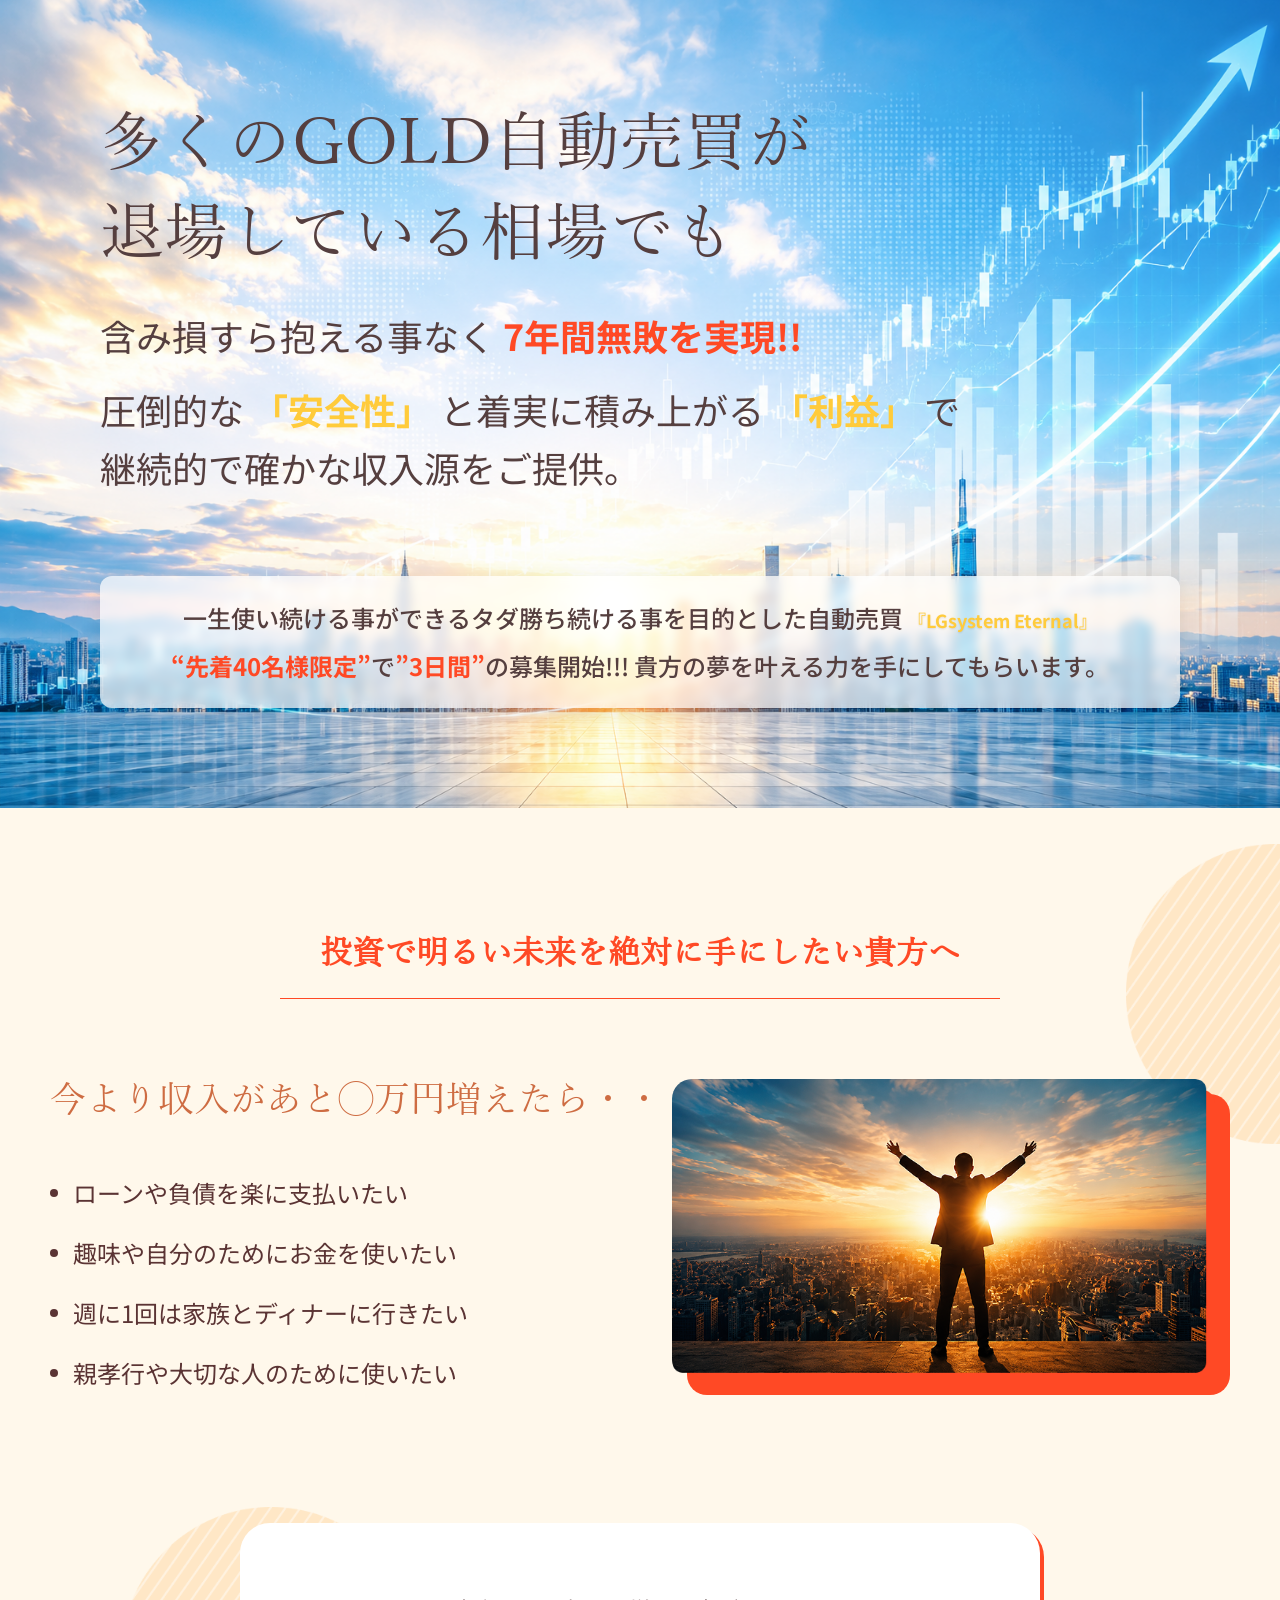
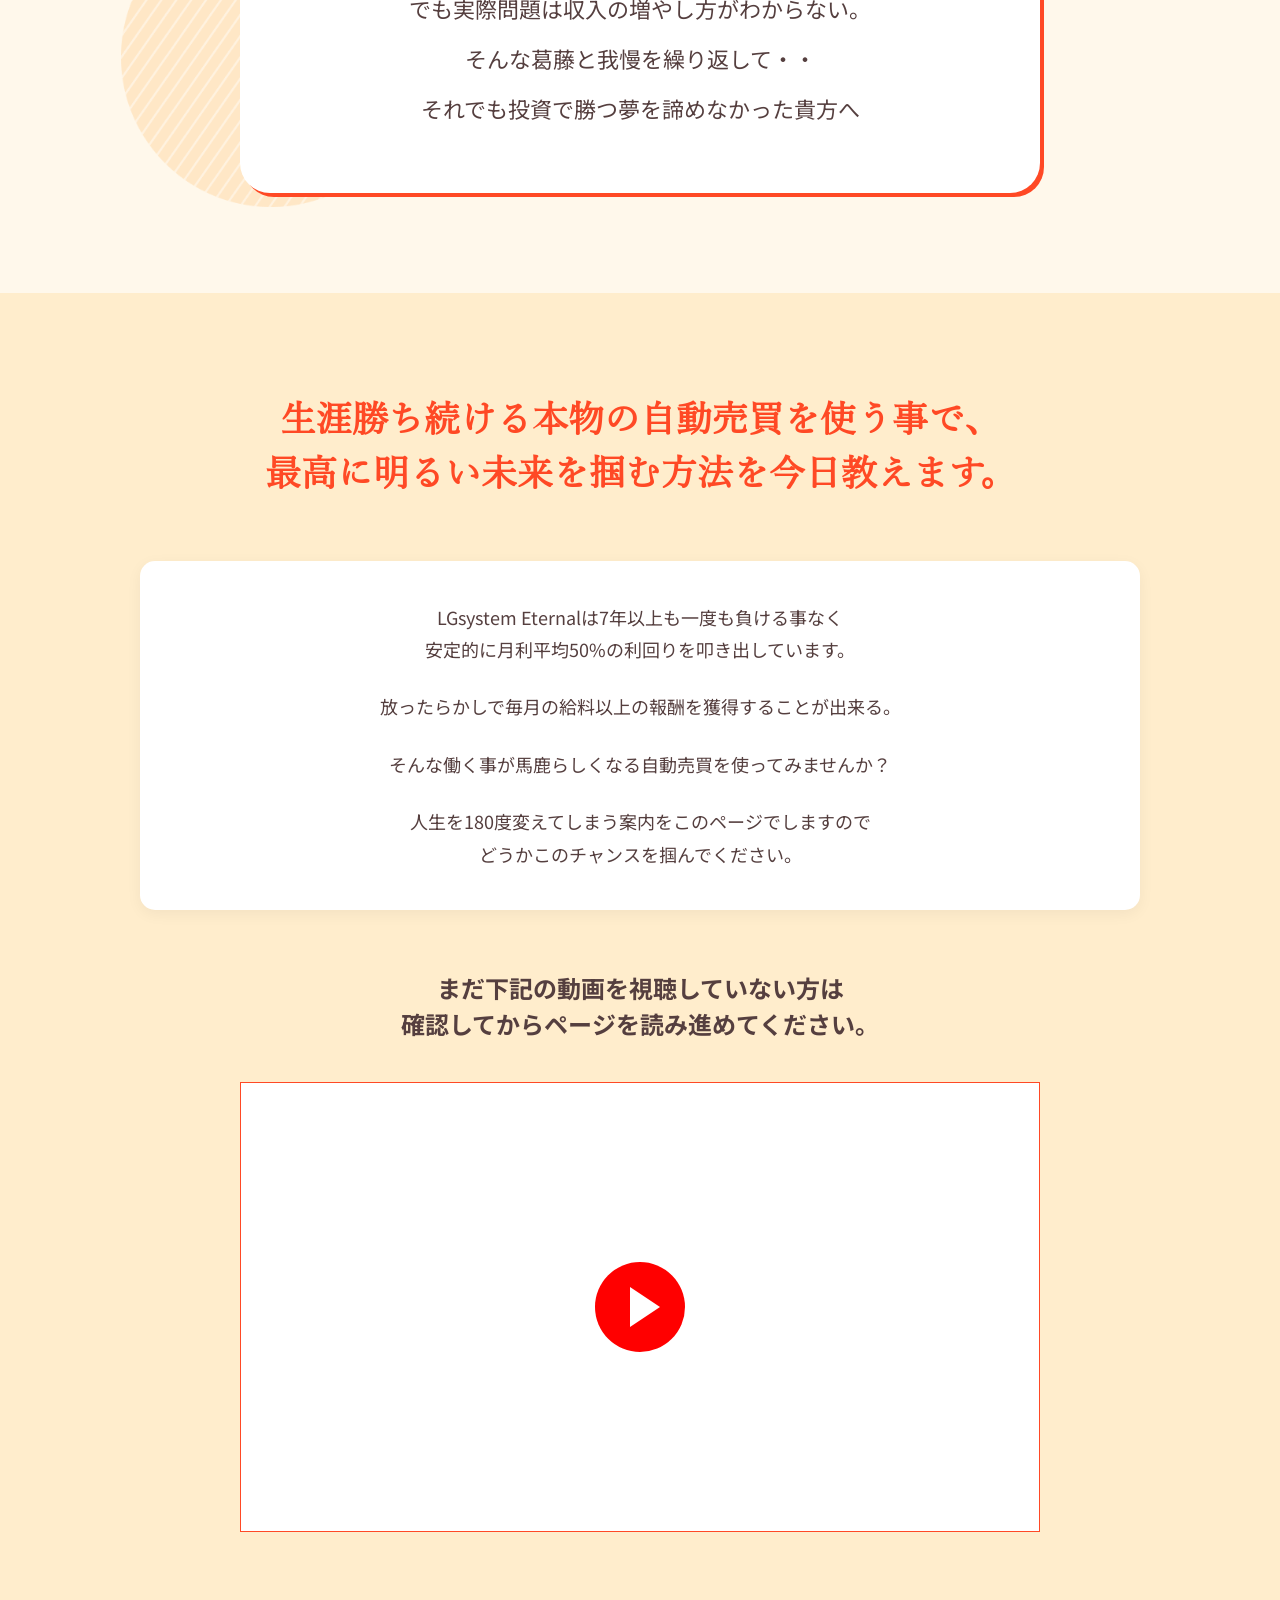
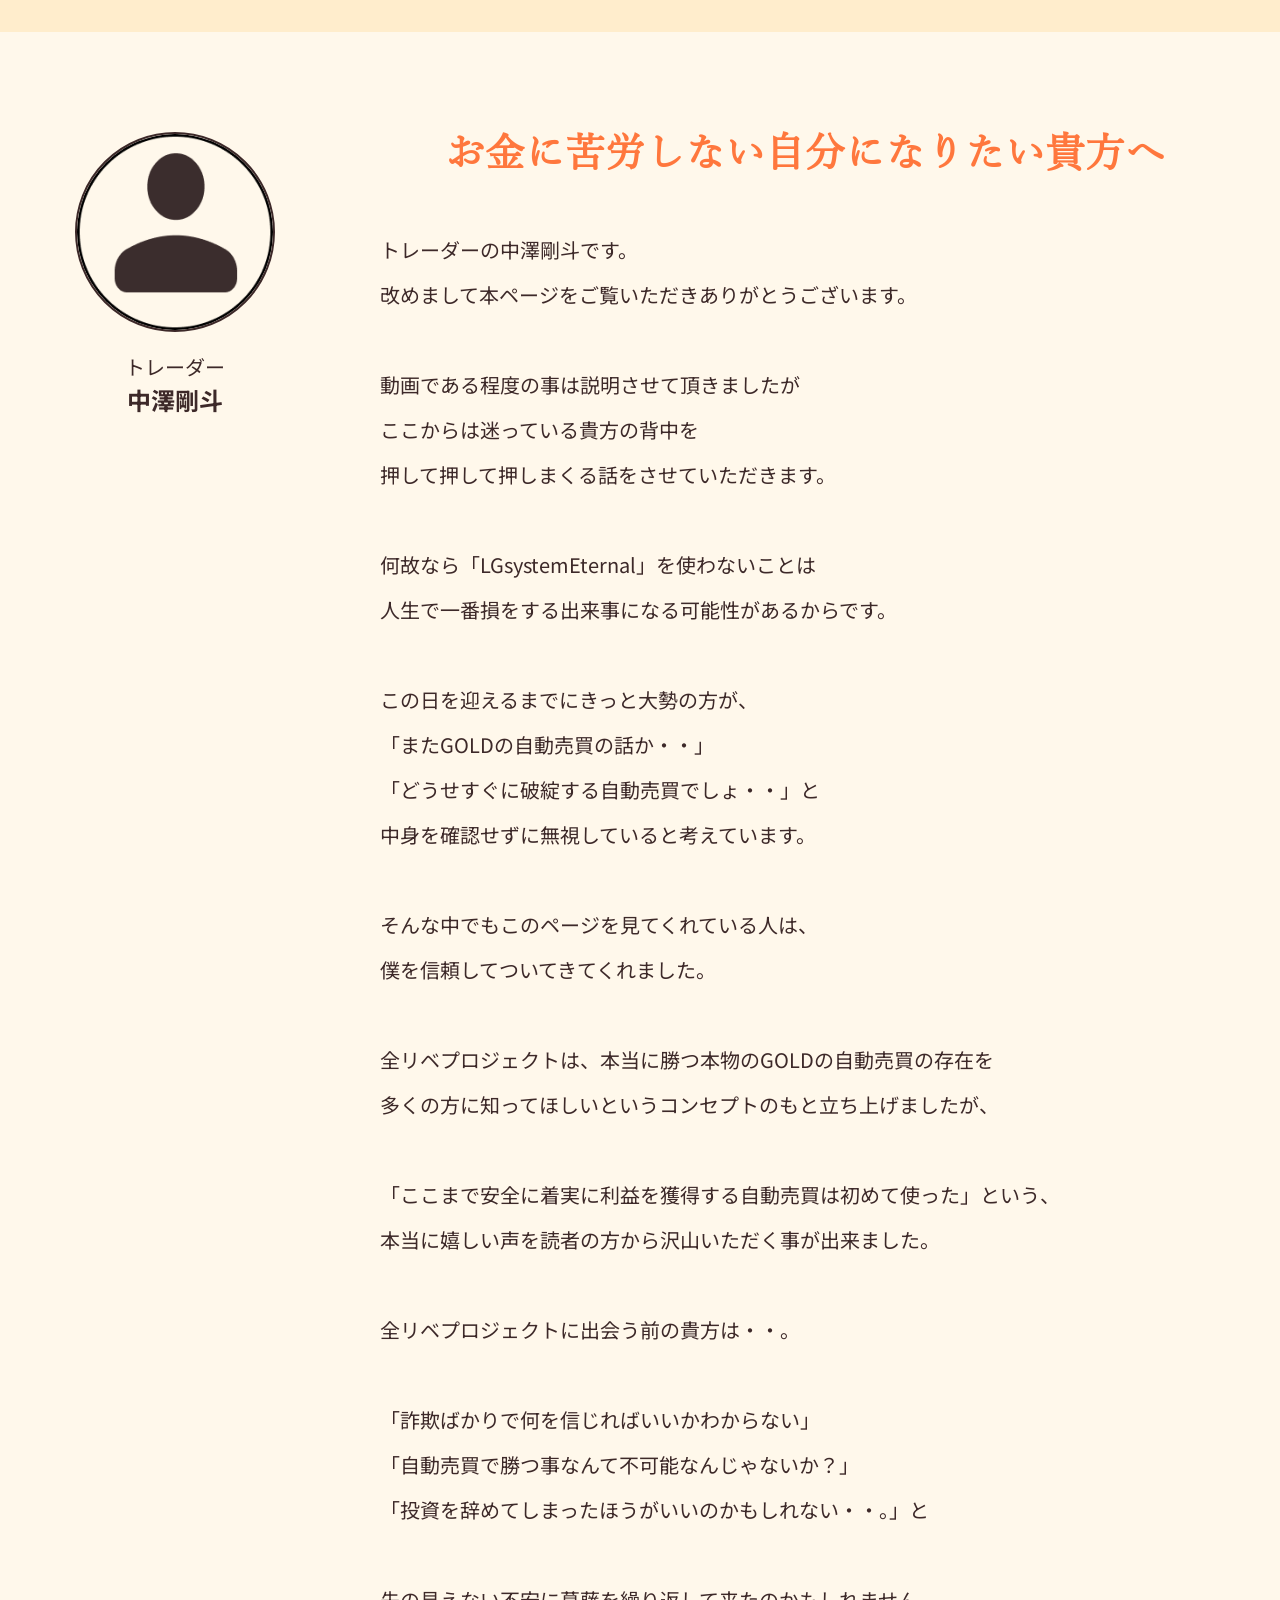
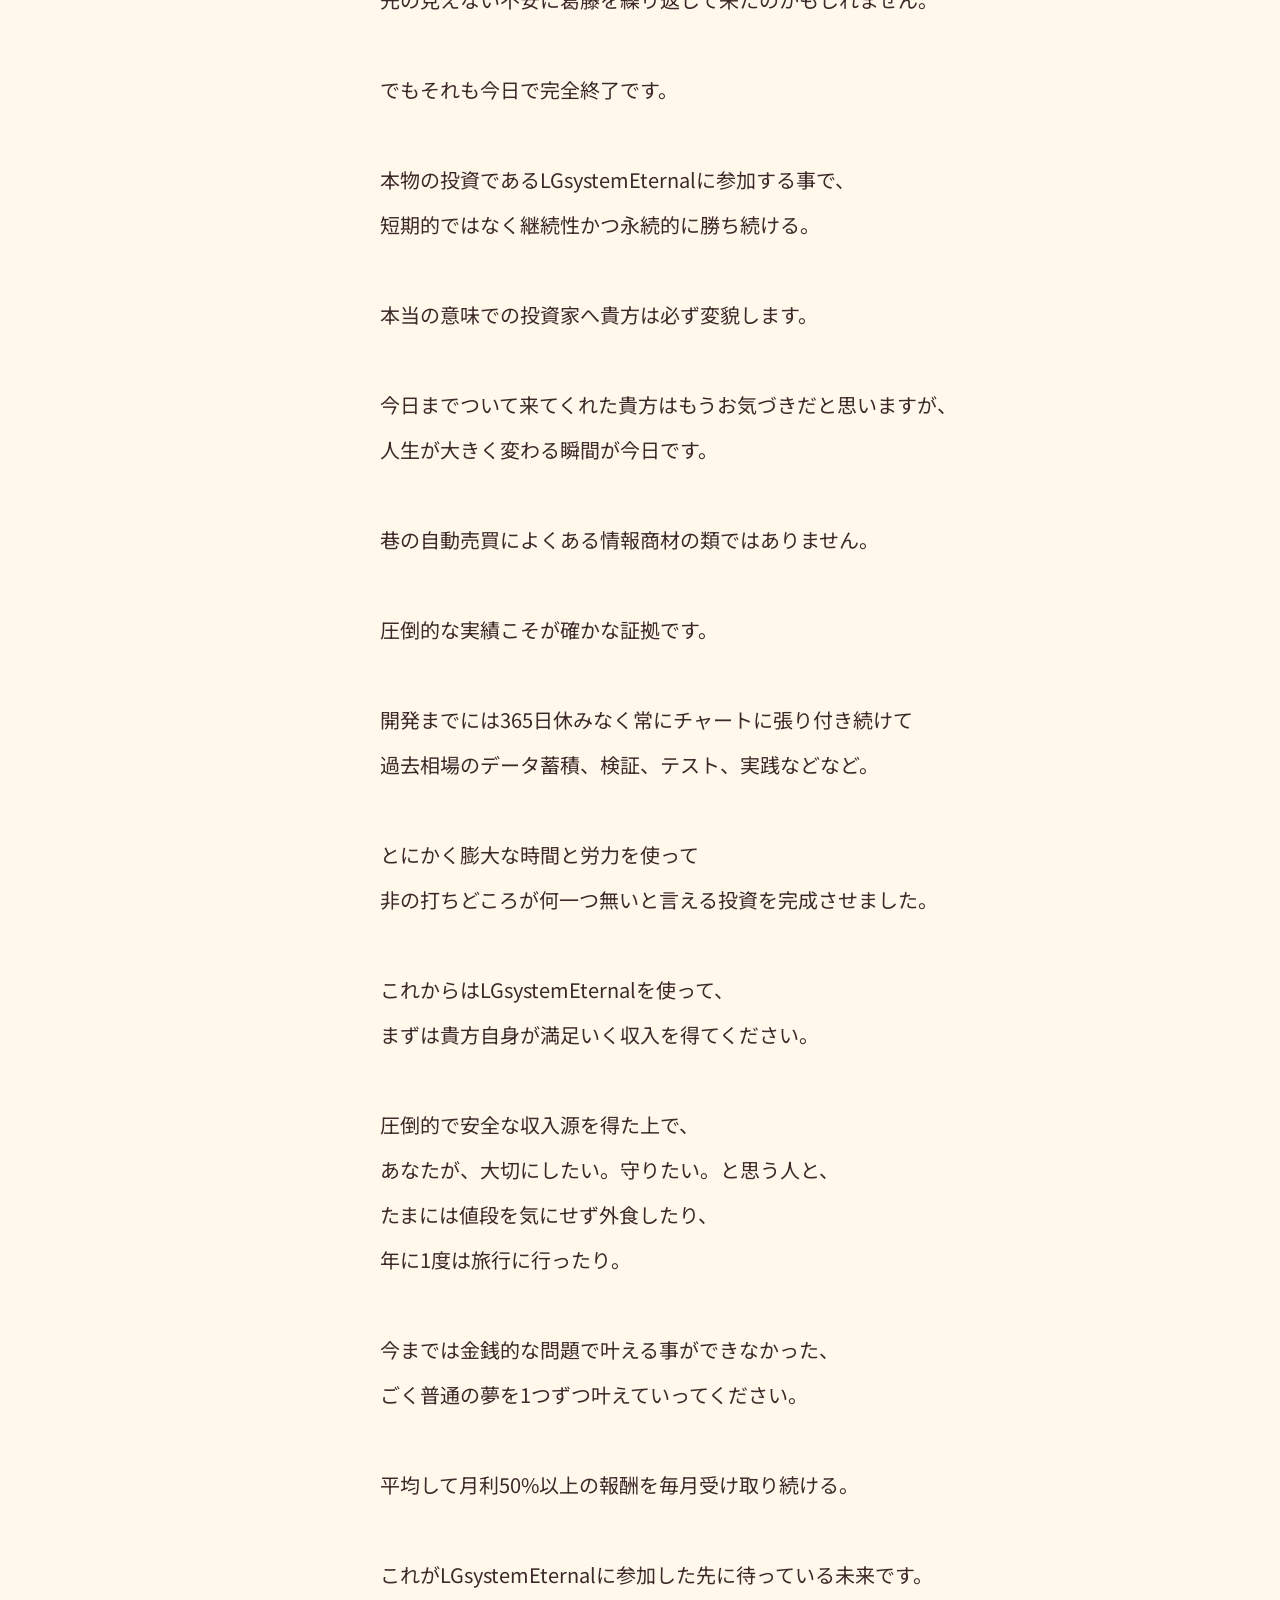
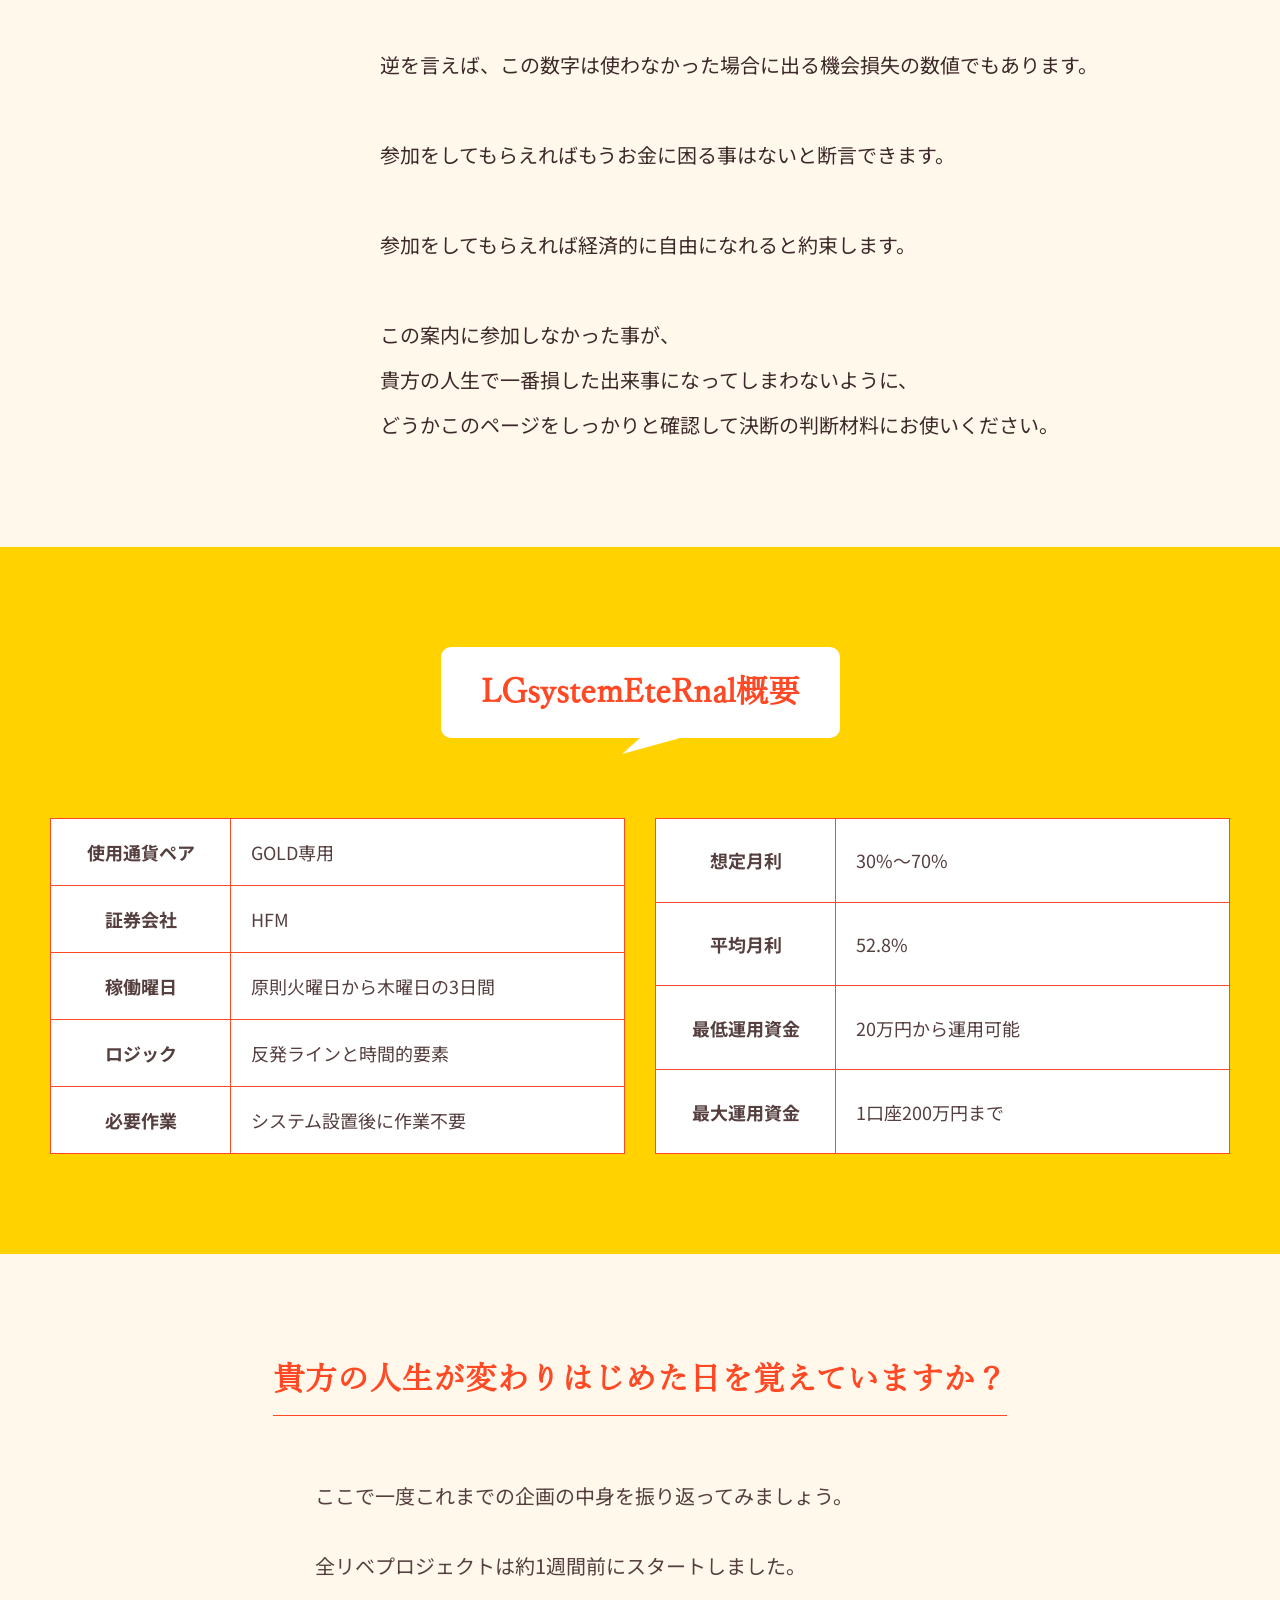
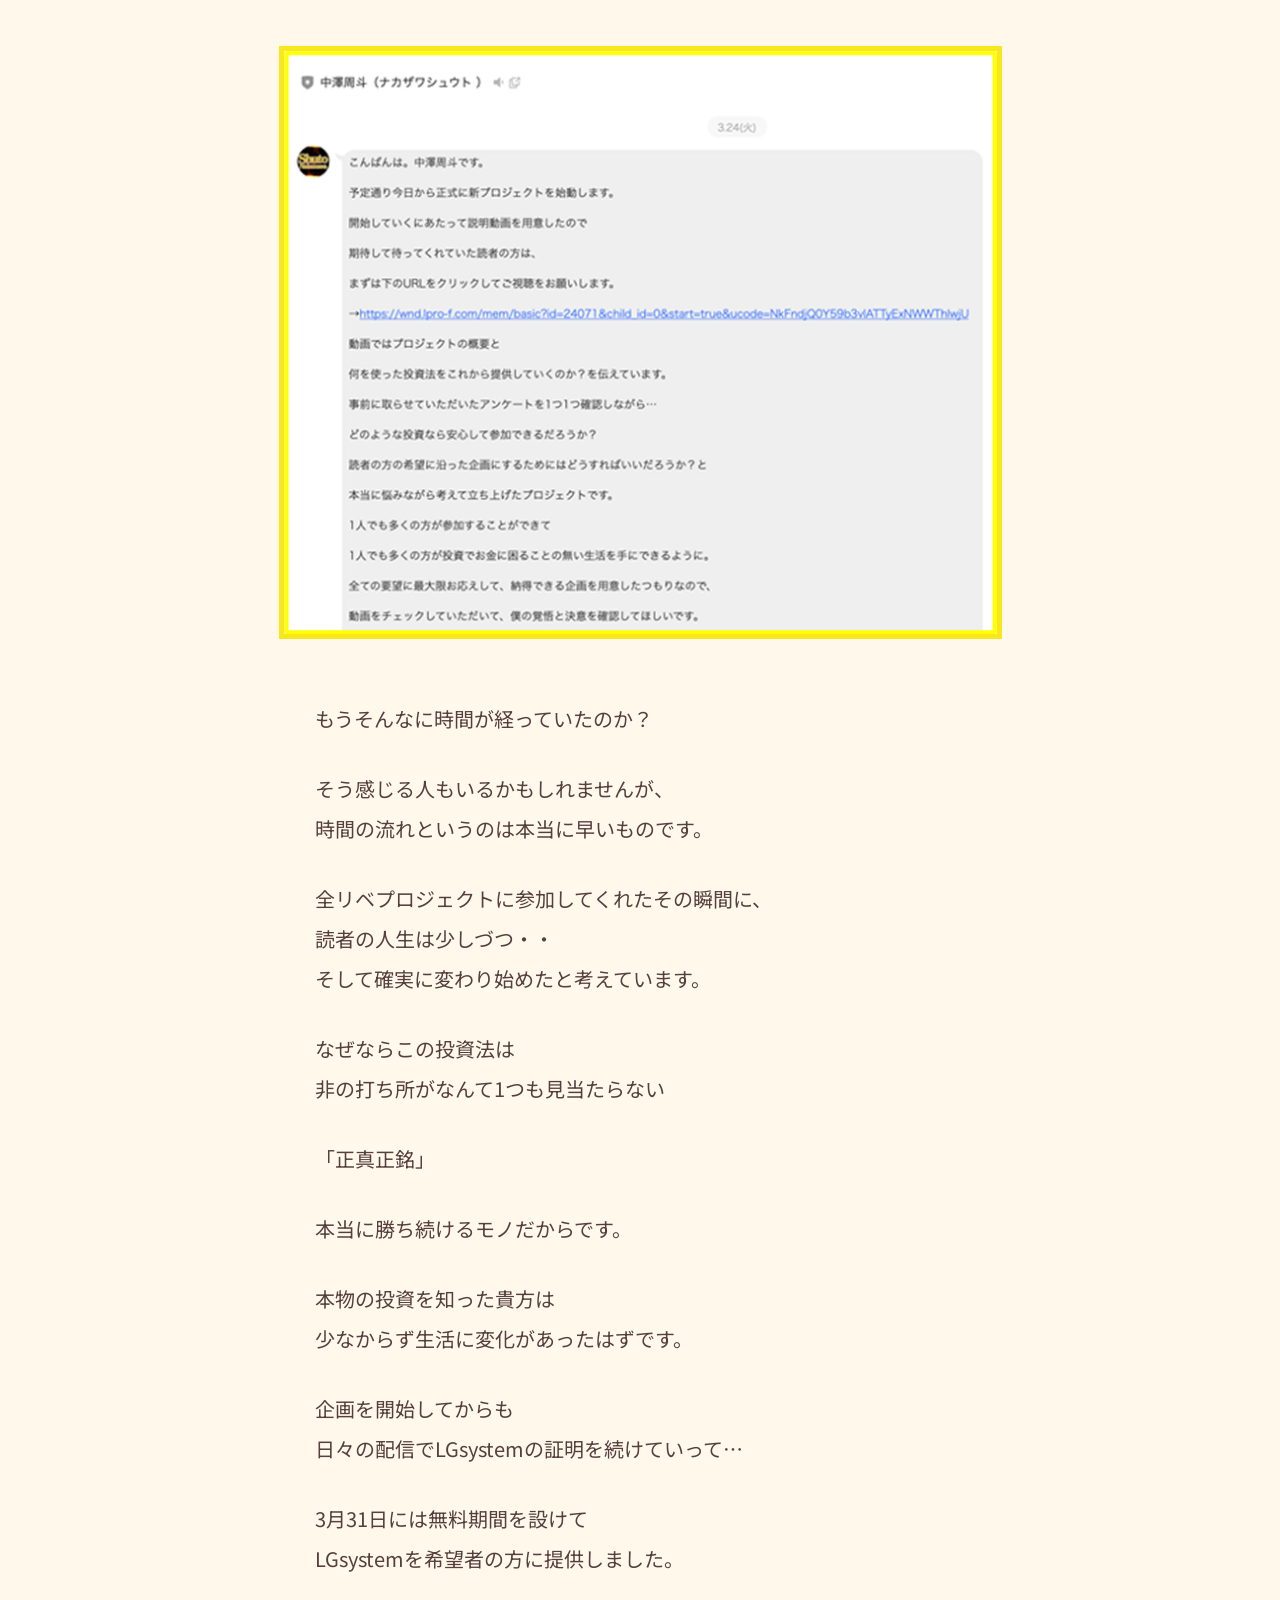
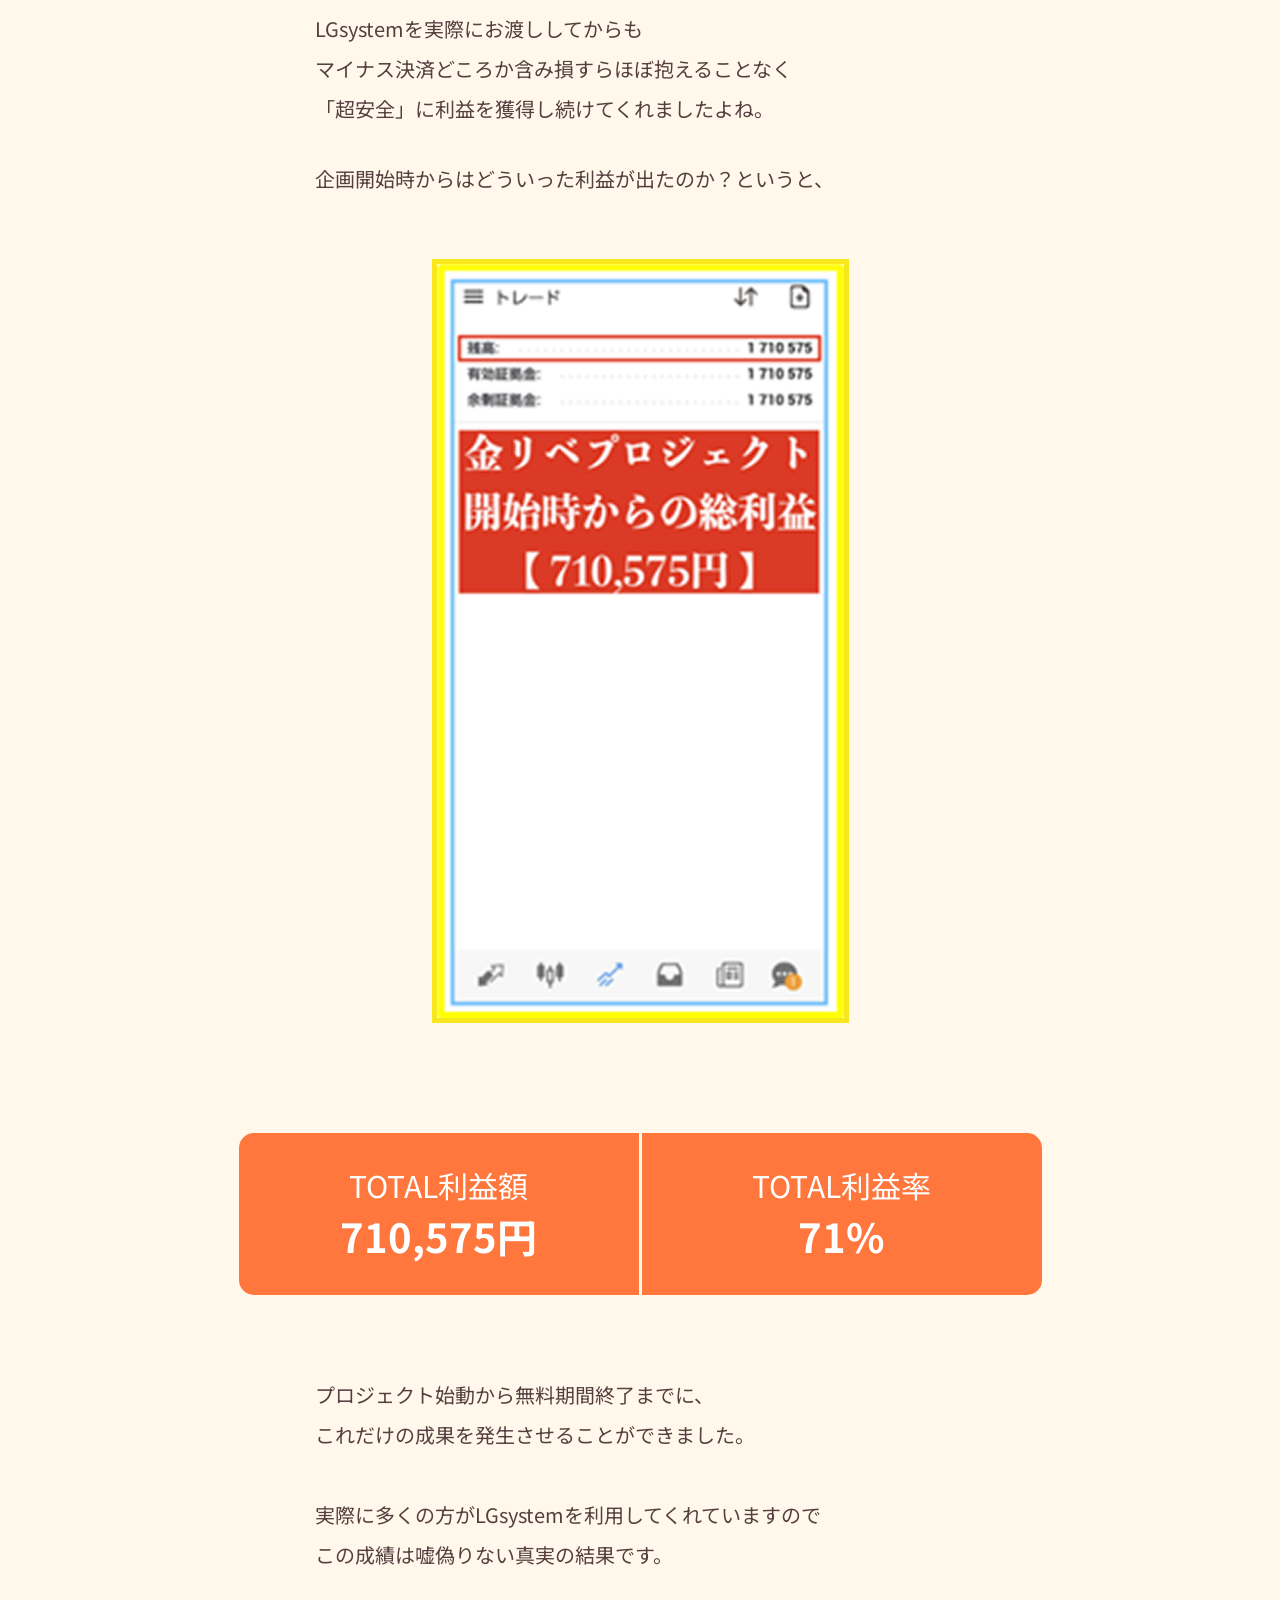
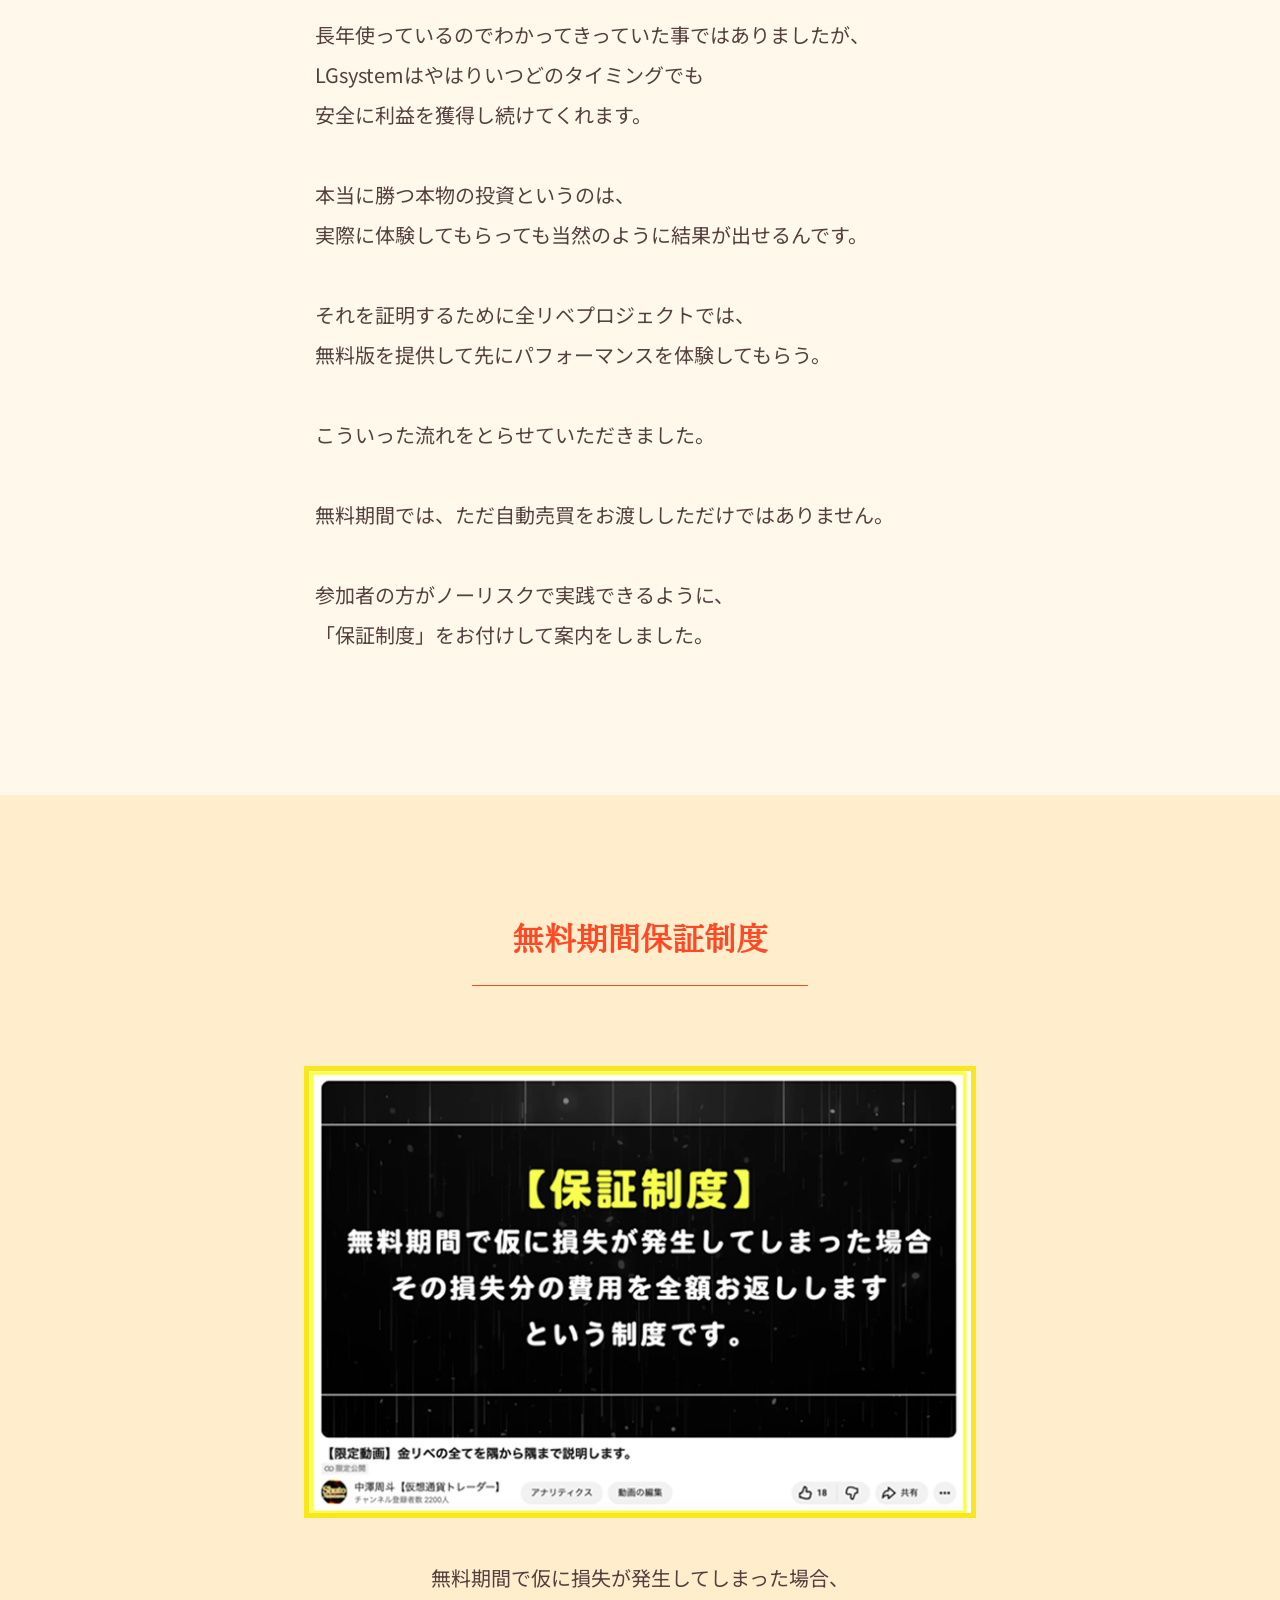
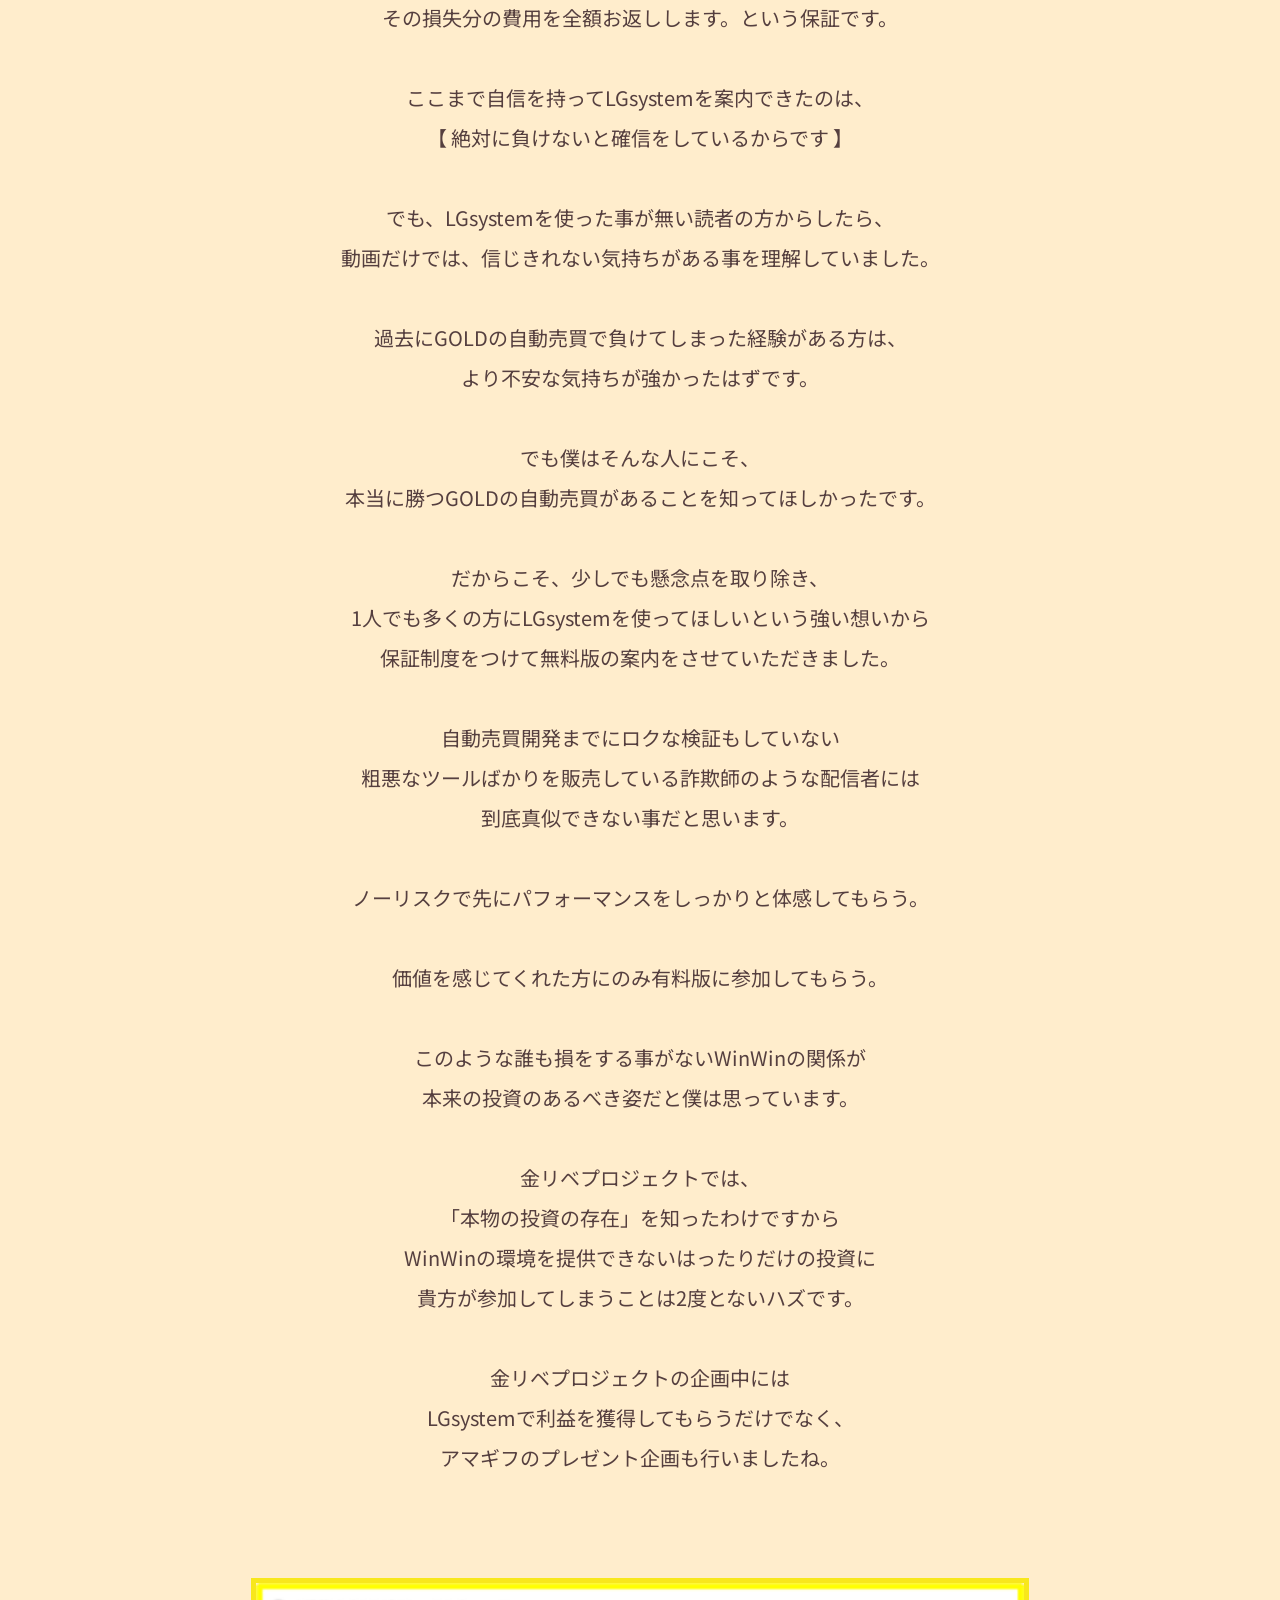
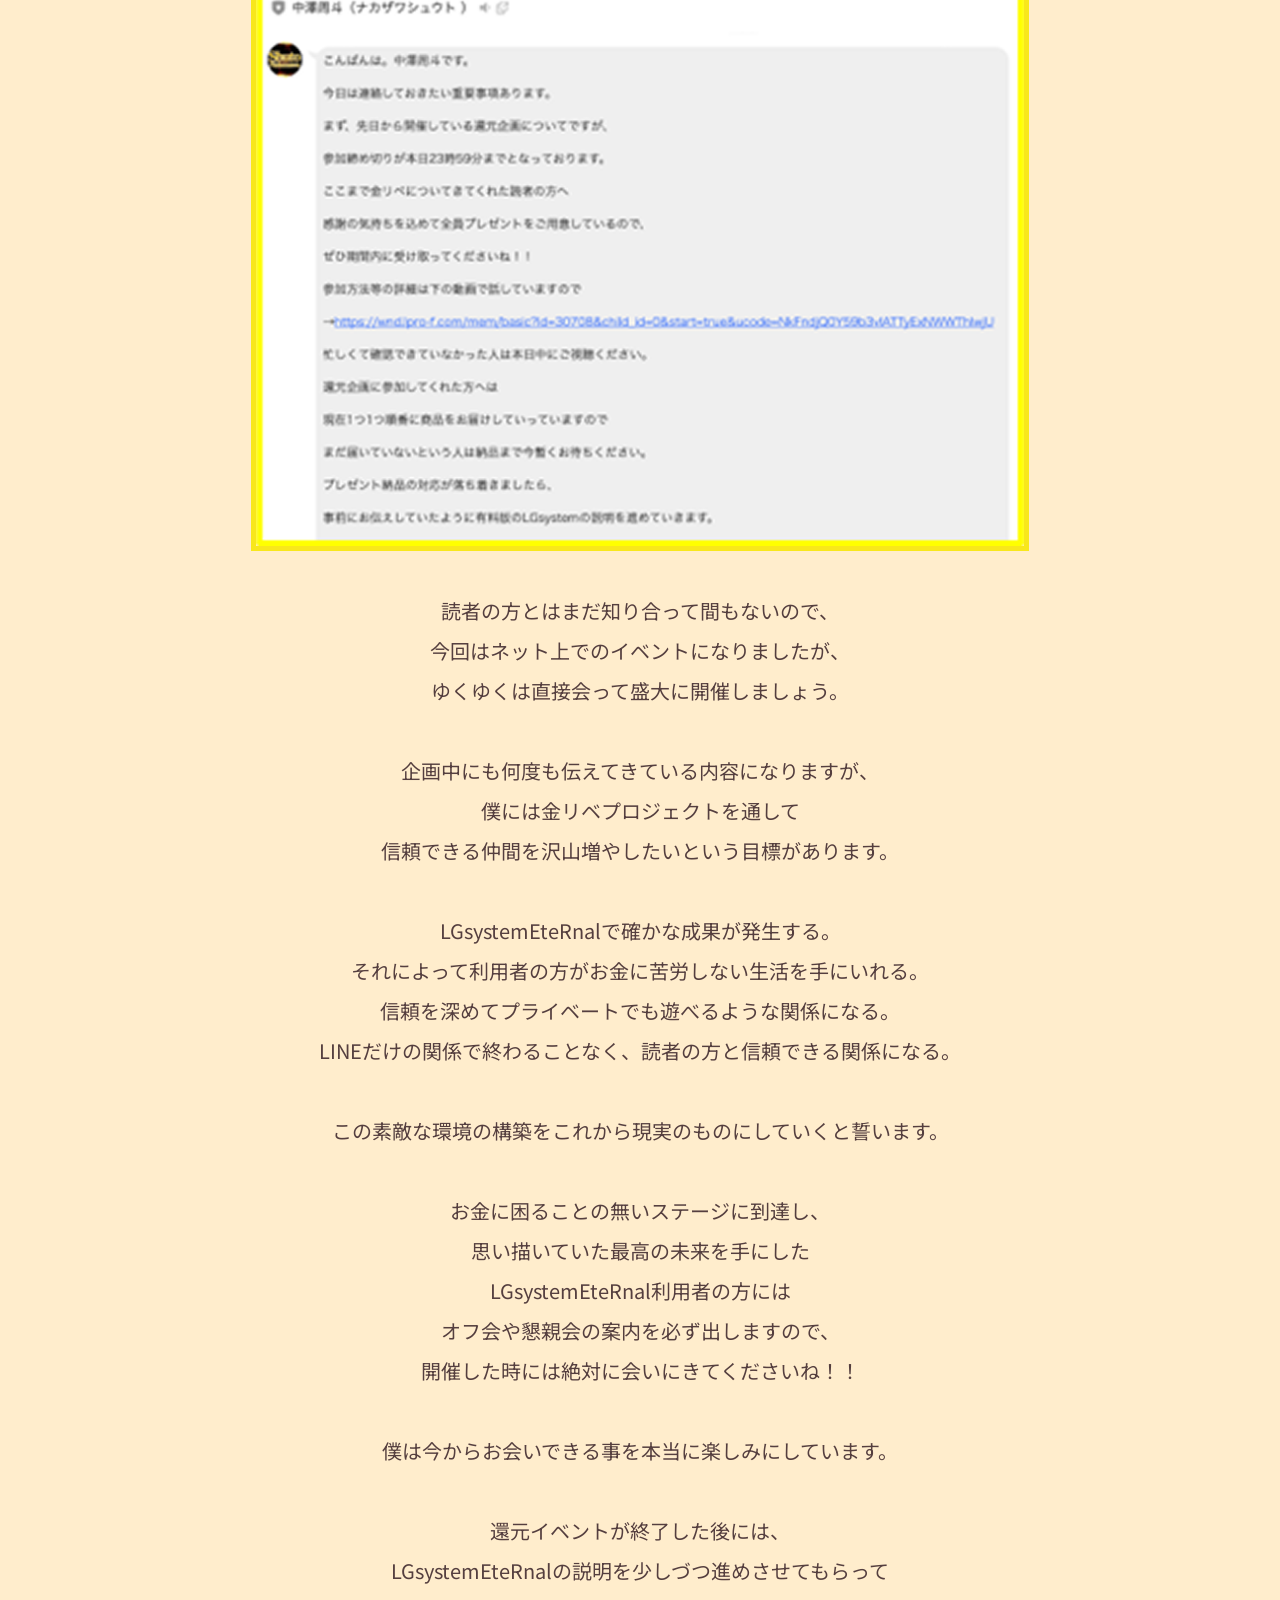
==== commit 90419b45: "Update feedback points" ====
--- a/index.html
+++ b/index.html
@@ -10,12 +10,12 @@
     <link rel="stylesheet" href="style.css">
 </head>
 <body>
-    <div class="container">
+    <div class="container">                  
         <section class="hero">
             <!-- <img src="./assets/Rectangle.png" alt="bg" class="vertical-rect-image">
             <img src="./assets/Rectangle 1.png" alt="Business woman" class="horizontal-rect-image"> -->
-            <div class="shape"></div>
-                        <div class="shape-2"></div>
+            <!-- <div class="shape"></div>
+                        <div class="shape-2"></div> -->
 
             <div class="hero-content">
                 <h1 class="hero-title">
@@ -46,9 +46,9 @@
 
             <div class="circle circle-bottom-left"></div>
             
-            <div class="benefits-inner">
-                <div class="section-header">
-                    <h2 class="section-title">投資で明るい未来を絶対に手にしたい貴方へ</h2>
+            <div class="benefits-inner" style="text-align: center;">
+                 <div class="summary-title-box">
+                    <h2 class="summary-title">投資で明るい未来を絶対に手にしたい貴方へ</h2>
                 </div>
 
                 <div class="benefits-main">
@@ -273,11 +273,11 @@
         <section class="performance-section">
             <div class="performance-inner">
                 <div class="stats-boxes">
-                    <div class="stats-box">
+                    <div class="stats-box first">
                         <p class="stats-label">TOTAL利益額</p>
                         <p class="stats-value">710,575円</p>
                     </div>
-                    <div class="stats-box">
+                    <div class="stats-box second">
                         <p class="stats-label">TOTAL利益率</p>
                         <p class="stats-value">71%</p>
                     </div>
@@ -308,8 +308,10 @@
         </section>
 
         <section class="warranty-section">
-            <div class="warranty-inner">
-                <h2 class="warranty-title">無料期間保証制度</h2>
+            <div class="warranty-inner" style="text-align: center;">
+                <div class="summary-title-box">
+                    <h2 class="summary-title">無料期間保証制度</h2>
+                </div>
                 
                 <div class="warranty-part">
                     <div class="warranty-image">
@@ -356,9 +358,10 @@
         </section>
 
         <section class="expected-profit-section">
-            <div class="expected-profit-inner">
-                <h2 class="expected-profit-title">LGsystemEteRnalの想定利益</h2>
-                
+            <div class="expected-profit-inner " style="text-align: center;">
+                <div class="summary-title-box">
+                    <h2 class="summary-title">LGsystemEteRnalの想定利益</h2>
+                </div>
                 <div class="profit-part">
                     <p class="profit-intro">LGsystemは平均月利30%～70%と伝えていますが、</p>
                     <div class="profit-image">
@@ -635,9 +638,9 @@
                         <div class="step-left">
                             <h3 class="step-card-title"><span>▶</span> 手順2</h3>
                             <p class="step-card-text">ボタンをクリックしていただくと<br>必要事項を記入する申し込みフォームのページが表示されます。</p>
-                            <p class="step-card-text">申込フォームを記入していただくと、<br>手続きの流れを説明したメールが自動返信で届くので<br>必ず内容をご確認ください。</p>
-                        </div>
-                        <div class="step-right">
+                            <p class="step-card-text" style="margin-bottom: 0;">申込フォームを記入していただくと、<br>手続きの流れを説明したメールが自動返信で届くので<br>必ず内容をご確認ください。</p>
+                        </div>
+                        <div class="step-right center">
                             <img src="./assets/step2.svg" alt="Step 2">
                         </div>
                     </div>
@@ -646,7 +649,7 @@
                         <div class="step-left">
                             <h3 class="step-card-title"><span>▶</span> 手順3</h3>
                             <p class="step-card-text">メールに記載してある流れに沿って<br>決済手続きを完了させてください。</p>
-                            <p class="step-card-text">確認が取れ次第サポート窓口へのご案内および<br>LGsystemEteRnalの納品を行います。</p>
+                            <p class="step-card-text" style="margin-bottom: 0;">確認が取れ次第サポート窓口へのご案内および<br>LGsystemEteRnalの納品を行います。</p>
                         </div>
                         <div class="step-right">
                             <img src="./assets/step3.png" alt="Step 3">
--- a/style.css
+++ b/style.css
@@ -27,7 +27,6 @@
 
 body {
   font-family: var(--font-main);
-  background-color: #444444;
   display: flex;
   justify-content: center;
   align-items: center;
@@ -36,7 +35,6 @@
 
 .container {
   width: 100%;
-  padding: 50px;
 }
 
 .hero {
@@ -135,7 +133,7 @@
   font-weight: normal;
   color: var(--color-text-dark);
   line-height: 1.6;
-  margin-bottom: 50px;
+  margin-bottom: 80px;
 }
 
 .text-yellow {
@@ -153,6 +151,7 @@
   text-align: center;
   max-width: 0 auto;
   box-shadow: 0 4px 20px rgba(0, 0, 0, 0.08);
+  margin: 0 auto;
 }
 
 .box-text-1 {
@@ -185,9 +184,7 @@
 
 /* Responsive Design */
 @media (max-width: 1024px) {
-  .container {
-    padding: 50px;
-  }
+
   .hero-title {
     font-size: 32px;
   }
@@ -209,9 +206,7 @@
 }
 
 @media (max-width: 768px) {
-  .container {
-    padding: 20px;
-  }
+
 
   .hero {
     aspect-ratio: auto;
@@ -260,9 +255,6 @@
 }
 
 @media (max-width: 480px) {
-  .container {
-    padding: 10px;
-  }
 
   .hero-title {
     font-size: 24px;
@@ -690,7 +682,8 @@
   position: relative;
   margin-bottom: 80px;
 }
-.summary-title-box::before {
+.summary-title-box::before, 
+.expected-profit-title::before {
   content: "";
   position: absolute;
   bottom: 0;
@@ -713,7 +706,7 @@
   color: var(--color-red);
   font-size: 32px;
   font-family: var(--secondary-font);
-  font-weight: 500;
+  font-weight: 600;
 }
 
 .bubble-tip {
@@ -851,7 +844,7 @@
 .stats-boxes {
   display: flex;
   justify-content: center;
-  gap: 40px;
+  gap: 3px;
   margin-bottom: 80px;
 }
 
@@ -862,6 +855,13 @@
   color: #fff;
   flex: 1;
   max-width: 400px;
+  text-align: center;
+}
+.stats-box.first {
+   border-radius: 15px 0 0 15px;
+}
+.stats-box.second {
+   border-radius: 0 15px 15px 0;
 }
 
 .stats-label {
@@ -1487,7 +1487,7 @@
 }
 
 .steps-inner {
-  max-width: 1000px;
+  max-width: 1308px;
   margin: 0 auto;
 }
 
@@ -1502,16 +1502,13 @@
   background-color: #fff;
   border: 1px solid #ff773d;
   border-radius: 20px;
-  padding: 20px 40px;
+  padding: 25px 60px;
   display: flex;
+  padding-right: 0;
   justify-content: space-between;
   align-items: center;
   text-align: left;
   gap: 40px;
-}
-
-.step-left {
-  flex: 1;
 }
 
 .step-card-title {
@@ -1567,15 +1564,28 @@
   box-shadow: 0 6px 20px rgba(255, 107, 53, 0.4);
 }
 
+.step-left {
+  flex: 1;
+}
+
 .step-right {
-  flex: 0 0 300px;
+  flex: 1;
+  justify-content: center;
+  display: flex;
 }
 
 .step-right img {
+  max-width: 301px;
   width: 100%;
   display: block;
 }
 
+
+.step-right.center img {
+  max-width: 400px;
+  width: 100%;
+  display: block;
+}
 /* Final Message Section */
 .final-message-section {
   width: 100%;
@@ -1829,9 +1839,9 @@
   .legal-table tr td {
     border-right: none;
   }
-  .legal-header, .legal-table {
+  .legal-header,
+  .legal-table {
     margin-bottom: 40px;
-  
   }
   .back-link {
     margin-bottom: 0;
